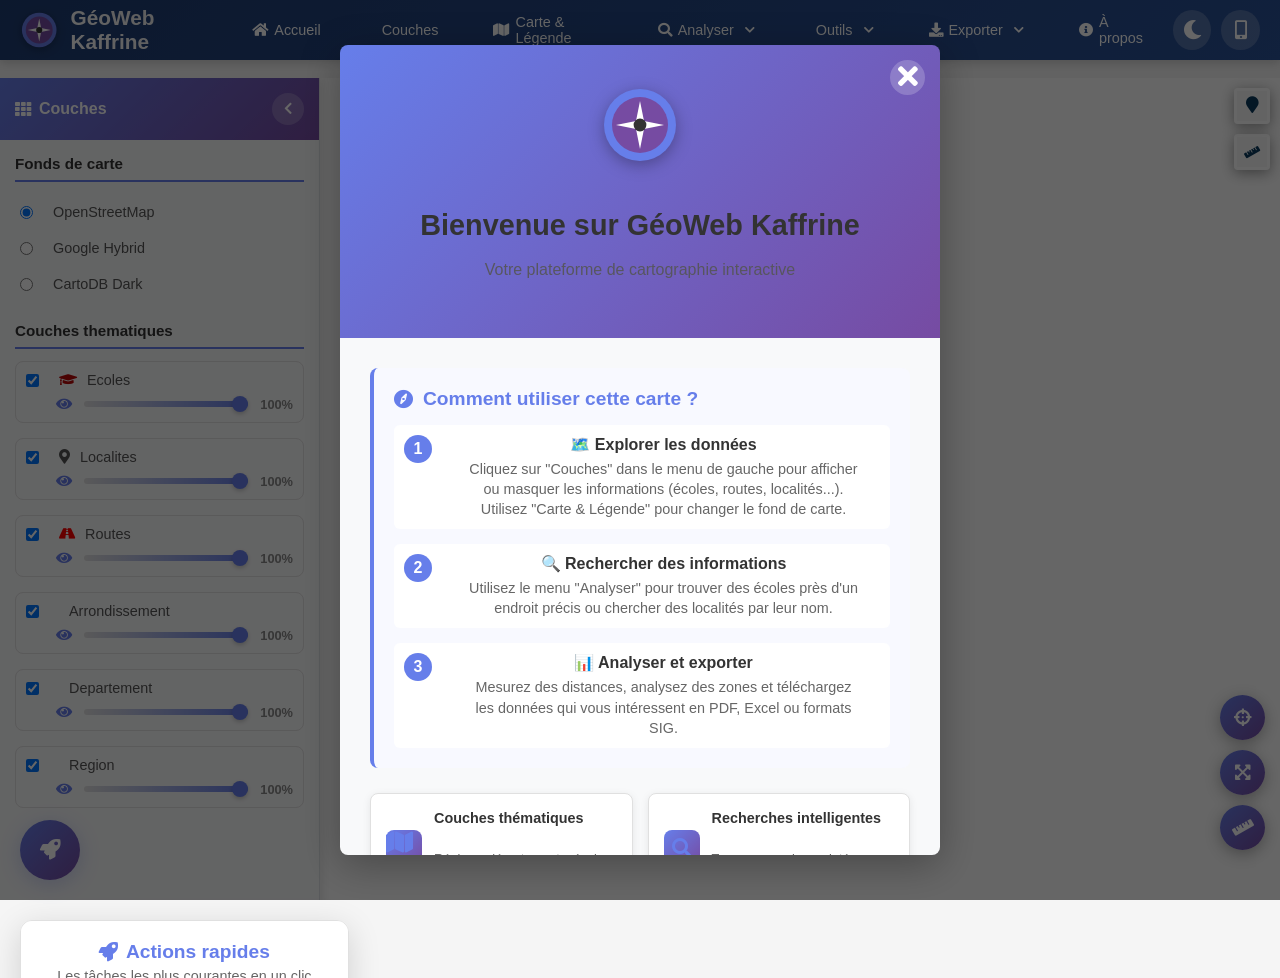
==== index.html @ e84ef628 "u" ====
<!doctype html>
<html lang="fr">
    <head>
        <meta charset="utf-8">
        <meta http-equiv="X-UA-Compatible" content="IE=edge">
        <meta name="viewport" content="initial-scale=1,user-scalable=no,maximum-scale=1,width=device-width">
        <meta name="mobile-web-app-capable" content="yes">
        <meta name="apple-mobile-web-app-capable" content="yes">
        <meta name="theme-color" content="#667eea">
        <meta name="apple-mobile-web-app-status-bar-style" content="black-translucent">
        <link rel="manifest" href="manifest.json">
        <link rel="apple-touch-icon" href="icons/icon-192x192.png">
        <title>GéoWeb Kaffrine</title>
        
        <!-- Styles externes -->
        <link rel="stylesheet" href="css/leaflet.css">
        <link rel="stylesheet" href="css/L.Control.Layers.Tree.css">
        <link rel="stylesheet" href="css/L.Control.Locate.min.css">
        <link rel="stylesheet" href="css/fontawesome-all.min.css">
        <link rel="stylesheet" href="css/MarkerCluster.css">
        <link rel="stylesheet" href="css/MarkerCluster.Default.css">
        <link rel="stylesheet" href="css/leaflet-search.css">
        <link rel="stylesheet" href="css/leaflet-measure.css">
        <link rel="stylesheet" href="css/qgis2web.css">
        <link rel="stylesheet" href="css/app-modern.css">
        <link rel="stylesheet" href="css/ui-enhanced.css">
        <link rel="stylesheet" href="css/dark-theme.css">
        <link rel="stylesheet" href="css/mobile-responsive.css">
        <link rel="stylesheet" href="css/fullscreen-responsive.css">
    </head>
    <body>
        <!-- Skip to content pour accessibilité -->
        <a href="#main-content" class="skip-link">Aller au contenu principal</a>
        
        <!-- Barre de navigation sémantique -->
        <header role="banner">
        <nav class="navbar" role="navigation" aria-label="Navigation principale">
            <div class="navbar-brand" onclick="location.reload()" style="cursor: pointer;" title="Cliquez pour recharger la page" role="button" tabindex="0" aria-label="Recharger GéoWeb Kaffrine">
                <div class="logo-container">
                    <svg class="app-logo" viewBox="0 0 100 100" xmlns="http://www.w3.org/2000/svg" aria-hidden="true">
                        <circle cx="50" cy="50" r="45" fill="#667eea"/>
                        <circle cx="50" cy="50" r="35" fill="#764ba2"/>
                        <path d="M50 20 L55 45 L80 50 L55 55 L50 80 L45 55 L20 50 L45 45 Z" fill="white"/>
                        <circle cx="50" cy="50" r="8" fill="#333"/>
                    </svg>
                </div>
                <h1 class="brand-text">GéoWeb Kaffrine</h1>
            </div>
            <ul class="navbar-menu" role="menubar" aria-label="Menu principal">
                <li><a href="#" onclick="showHome()" role="menuitem" aria-label="Accueil"><i class="fas fa-home" aria-hidden="true"></i> <span>Accueil</span></a></li>
                <li><a href="#" onclick="toggleLeftPanel()" role="menuitem" aria-label="Panneau des couches"><i class="fas fa-layer-group" aria-hidden="true"></i> <span>Couches</span></a></li>
                <li><a href="#" onclick="toggleRightPanel()" role="menuitem" aria-label="Fonds de carte et légende"><i class="fas fa-map" aria-hidden="true"></i> <span>Carte & Légende</span></a></li>
                <li class="dropdown">
                    <a href="#" class="dropdown-toggle"><i class="fas fa-search"></i> Analyser <i class="fas fa-chevron-down"></i></a>
                    <ul class="dropdown-menu">
                        <li><a href="#" onclick="showSpatialQuery()"><i class="fas fa-draw-polygon"></i> Analyser autour d'un point</a></li>
                        <li><a href="#" onclick="showAttributeQuery()"><i class="fas fa-filter"></i> Rechercher des informations</a></li>
                    </ul>
                </li>
                <li class="dropdown">
                    <a href="#" class="dropdown-toggle"><i class="fas fa-tools"></i> Outils <i class="fas fa-chevron-down"></i></a>
                    <ul class="dropdown-menu">
                        <li><a href="#" onclick="toggleMeasure()"><i class="fas fa-ruler"></i> Mesurer</a></li>
                        <li><a href="#" onclick="locateUser()"><i class="fas fa-crosshairs"></i> Ma position</a></li>
                    </ul>
                </li>
                <li class="dropdown">
                    <a href="#" class="dropdown-toggle"><i class="fas fa-download"></i> Exporter <i class="fas fa-chevron-down"></i></a>
                    <ul class="dropdown-menu">
                        <li><a href="#" onclick="downloadData('geojson')"><i class="fas fa-file-code"></i> GeoJSON</a></li>
                        <li><a href="#" onclick="downloadData('shapefile')"><i class="fas fa-file-archive"></i> Shapefile</a></li>
                        <li><a href="#" onclick="downloadData('kml')"><i class="fas fa-file-alt"></i> KML</a></li>
                    </ul>
                </li>
                <li><a href="#" onclick="showAbout()" role="menuitem" aria-label="À propos"><i class="fas fa-info-circle" aria-hidden="true"></i> <span>À propos</span></a></li>
            </ul>
            <div class="navbar-toggle" onclick="toggleMobileMenu()">
                <i class="fas fa-bars"></i>
            </div>
            <div class="theme-toggle" onclick="toggleTheme()" title="Changer de thème">
                <i class="fas fa-moon" id="themeIcon"></i>
            </div>
            <div class="install-toggle" onclick="showInstallModal()" title="Installer l'application">
                <i class="fas fa-mobile-alt"></i>
            </div>
        </nav>

        <!-- Modal de Bienvenue -->
        <div id="welcomeModal" class="modal welcome-modal">
            <div class="modal-content welcome-content">
                <div class="welcome-header">
                    <svg class="welcome-logo" viewBox="0 0 100 100" xmlns="http://www.w3.org/2000/svg">
                        <circle cx="50" cy="50" r="45" fill="#667eea"/>
                        <circle cx="50" cy="50" r="35" fill="#764ba2"/>
                        <path d="M50 20 L55 45 L80 50 L55 55 L50 80 L45 55 L20 50 L45 45 Z" fill="white"/>
                        <circle cx="50" cy="50" r="8" fill="#333"/>
                    </svg>
                    <h2>Bienvenue sur GéoWeb Kaffrine</h2>
                    <p class="welcome-subtitle">Votre plateforme de cartographie interactive</p>
                </div>
                <div class="welcome-body">
                    <div class="welcome-guide">
                        <h3><i class="fas fa-compass"></i> Comment utiliser cette carte ?</h3>
                        <div class="guide-steps">
                            <div class="guide-step">
                                <div class="step-number">1</div>
                                <div class="step-content">
                                    <strong>🗺️ Explorer les données</strong>
                                    <p>Cliquez sur "Couches" dans le menu de gauche pour afficher ou masquer les informations (écoles, routes, localités...). Utilisez "Carte & Légende" pour changer le fond de carte.</p>
                                </div>
                            </div>
                            <div class="guide-step">
                                <div class="step-number">2</div>
                                <div class="step-content">
                                    <strong>🔍 Rechercher des informations</strong>
                                    <p>Utilisez le menu "Analyser" pour trouver des écoles près d'un endroit précis ou chercher des localités par leur nom.</p>
                                </div>
                            </div>
                            <div class="guide-step">
                                <div class="step-number">3</div>
                                <div class="step-content">
                                    <strong>📊 Analyser et exporter</strong>
                                    <p>Mesurez des distances, analysez des zones et téléchargez les données qui vous intéressent en PDF, Excel ou formats SIG.</p>
                                </div>
                            </div>
                        </div>
                    </div>
                    
                    <div class="welcome-features">
                        <div class="feature-item">
                            <i class="fas fa-map" style="color: #667eea; font-size: 1.5rem; display: block !important; visibility: visible !important;"></i>
                            <span><strong>Couches thématiques</strong><br><small>Régions, départements, écoles, routes...</small></span>
                        </div>
                        <div class="feature-item">
                            <i class="fas fa-search"></i>
                            <span><strong>Recherches intelligentes</strong><br><small>Trouvez ce qui vous intéresse rapidement</small></span>
                        </div>
                        <div class="feature-item">
                            <i class="fas fa-download"></i>
                            <span><strong>Export facile</strong><br><small>PDF, GeoJSON, KML, Shapefile</small></span>
                        </div>
                        <div class="feature-item">
                            <i class="fas fa-ruler-combined"></i>
                            <span><strong>Outils de mesure</strong><br><small>Calculez distances et surfaces</small></span>
                        </div>
                    </div>
                </div>
                <div class="welcome-footer">
                    <button class="btn btn-primary" onclick="closeWelcomeModal()">
                        <i class="fas fa-map-marked-alt"></i> Explorer la carte
                    </button>
                    <label class="dont-show-again">
                        <input type="checkbox" id="dontShowWelcome"> Ne plus afficher
                    </label>
                </div>
                <button class="modal-close" onclick="closeWelcomeModal()">
                    <i class="fas fa-times"></i>
                </button>
            </div>
        </div>

        <!-- Container principal -->
        <div class="app-container">
            <!-- Panneau de gauche - Controle des couches -->
            <div class="sidebar-left collapsed" id="sidebarLeft">
                <div class="panel-header">
                    <h3><i class="fas fa-th"></i> Couches</h3>
                    <div style="display: flex; gap: 10px;">
                        <button class="panel-toggle" onclick="toggleLeftPanel()">
                            <i class="fas fa-chevron-right"></i>
                        </button>
                        <button class="panel-close-mobile" onclick="closeLeftPanel()" style="display: none; background: rgba(255,255,255,0.2); border: none; color: white; width: 30px; height: 30px; border-radius: 4px; cursor: pointer; font-size: 1.2rem;">
                            <i class="fas fa-times"></i>
                        </button>
                    </div>
                </div>
                <div class="panel-content" id="layerControlContainer">
                    <!-- Le controle des couches sera injecte ici -->
                </div>
            </div>

            <!-- Zone de la carte -->
            <div class="map-container">
                <div id="map" style="width: 100%; height: 100%;"></div>
                
                <!-- Barre de statut en bas -->
                <div class="status-bar">
                    <div class="status-left">
                        <span id="coordinates"><i class="fas fa-map-marker-alt"></i> Coordonnees: --</span>
                    </div>
                    <div class="status-center">
                        <span id="scale"><i class="fas fa-ruler"></i> Echelle: --</span>
                    </div>
                    <div class="status-right">
                        <span id="zoom-level"><i class="fas fa-search"></i> Zoom: --</span>
                    </div>
                </div>
            </div>

            <!-- Panneau de droite - Legende et fonds de carte -->
            <div class="sidebar-right collapsed" id="sidebarRight">
                <div class="panel-header">
                    <div style="display: flex; gap: 10px;">
                        <button class="panel-close-mobile" onclick="closeRightPanel()" style="display: none; background: rgba(255,255,255,0.2); border: none; color: white; width: 30px; height: 30px; border-radius: 4px; cursor: pointer; font-size: 1.2rem;">
                            <i class="fas fa-times"></i>
                        </button>
                        <button class="panel-toggle" onclick="toggleRightPanel()">
                            <i class="fas fa-chevron-right"></i>
                        </button>
                    </div>
                    <h3>Fonds de carte & Legende</h3>
                </div>
                <div class="panel-content">
                    <div class="basemaps-section">
                        <h4><i class="fas fa-globe"></i> Fonds de carte</h4>
                        <div id="basemapControl">
                            <div class="basemap-option active" onclick="changeBasemap('OSMStandard')">
                                <img src="data:image/svg+xml,%3Csvg xmlns='http://www.w3.org/2000/svg' viewBox='0 0 100 100'%3E%3Crect fill='%23333' width='100' height='100'/%3E%3Ctext x='50' y='50' text-anchor='middle' fill='white' font-size='12'%3EOSM%3C/text%3E%3C/svg%3E" alt="OSM">
                                <span>OpenStreetMap</span>
                            </div>
                            <div class="basemap-option" onclick="changeBasemap('GoogleHybrid')">
                                <img src="data:image/svg+xml,%3Csvg xmlns='http://www.w3.org/2000/svg' viewBox='0 0 100 100'%3E%3Crect fill='%23228b22' width='100' height='100'/%3E%3Ctext x='50' y='50' text-anchor='middle' fill='white' font-size='12'%3EGoogle%3C/text%3E%3C/svg%3E" alt="Google">
                                <span>Google Hybrid</span>
                            </div>
                            <div class="basemap-option" onclick="changeBasemap('CartoDbDarkMatter')">
                                <img src="data:image/svg+xml,%3Csvg xmlns='http://www.w3.org/2000/svg' viewBox='0 0 100 100'%3E%3Crect fill='%23222' width='100' height='100'/%3E%3Ctext x='50' y='50' text-anchor='middle' fill='white' font-size='12'%3EDark%3C/text%3E%3C/svg%3E" alt="Dark">
                                <span>CartoDB Dark</span>
                            </div>
                        </div>
                    </div>
                    
                    <div class="legend-section">
                        <h4><i class="fas fa-palette"></i> Legende</h4>
                        <div id="legendControl">
                            <!-- Région -->
                            <div class="legend-item">
                                <div class="legend-symbol" style="background: transparent; border: 3px solid rgba(35,35,35,1.0);"></div>
                                <span>Région Kaffrine</span>
                            </div>
                            
                            <!-- Départements -->
                            <div class="legend-subtitle">
                                <strong><i class="fas fa-layer-group"></i> Départements</strong>
                            </div>
                            <div class="legend-item">
                                <div class="legend-symbol" style="background: rgba(126,222,43,1.0); border: 2px solid rgba(35,35,35,1.0);"></div>
                                <span>BIRKELANE</span>
                            </div>
                            <div class="legend-item">
                                <div class="legend-symbol" style="background: rgba(214,97,39,1.0); border: 2px solid rgba(35,35,35,1.0);"></div>
                                <span>KAFFRINE</span>
                            </div>
                            <div class="legend-item">
                                <div class="legend-symbol" style="background: rgba(211,108,199,1.0); border: 2px solid rgba(35,35,35,1.0);"></div>
                                <span>KOUNGHEUL</span>
                            </div>
                            <div class="legend-item">
                                <div class="legend-symbol" style="background: rgba(101,202,175,1.0); border: 2px solid rgba(35,35,35,1.0);"></div>
                                <span>MALEM HODDAR</span>
                            </div>
                            
                            <!-- Arrondissements -->
                            <div class="legend-subtitle">
                                <strong><i class="fas fa-layer-group"></i> Arrondissements</strong>
                            </div>
                            <div class="legend-item">
                                <div class="legend-symbol" style="background: rgba(212,225,126,1.0); border: 2px solid rgba(35,35,35,1.0);"></div>
                                <span>DAROU MINAME II</span>
                            </div>
                            <div class="legend-item">
                                <div class="legend-symbol" style="background: rgba(168,29,214,1.0); border: 2px solid rgba(35,35,35,1.0);"></div>
                                <span>GNIBY</span>
                            </div>
                            <div class="legend-item">
                                <div class="legend-symbol" style="background: rgba(132,116,220,1.0); border: 2px solid rgba(35,35,35,1.0);"></div>
                                <span>IDA MOURIDE</span>
                            </div>
                            <div class="legend-item">
                                <div class="legend-symbol" style="background: rgba(200,69,76,1.0); border: 2px solid rgba(35,35,35,1.0);"></div>
                                <span>KATAKEL</span>
                            </div>
                            <div class="legend-item">
                                <div class="legend-symbol" style="background: rgba(202,130,41,1.0); border: 2px solid rgba(35,35,35,1.0);"></div>
                                <span>KEUR MBOUCKI</span>
                            </div>
                            <div class="legend-item">
                                <div class="legend-symbol" style="background: rgba(61,142,235,1.0); border: 2px solid rgba(35,35,35,1.0);"></div>
                                <span>LOUR ESCALE</span>
                            </div>
                            <div class="legend-item">
                                <div class="legend-symbol" style="background: rgba(234,59,173,1.0); border: 2px solid rgba(35,35,35,1.0);"></div>
                                <span>MABO</span>
                            </div>
                            <div class="legend-item">
                                <div class="legend-symbol" style="background: rgba(68,214,204,1.0); border: 2px solid rgba(35,35,35,1.0);"></div>
                                <span>MISSIRAH WADENE</span>
                            </div>
                            <div class="legend-item">
                                <div class="legend-symbol" style="background: rgba(87,201,45,1.0); border: 2px solid rgba(35,35,35,1.0);"></div>
                                <span><strong></strong>SAGNA</strong><br><small>Arrondissement administratif</small></span>
                            </div>
                            
                            <!-- Infrastructure -->
                            <div class="legend-subtitle">
                                <strong><i class="fas fa-road"></i> Infrastructure</strong>
                            </div>
                            <div class="legend-item">
                                <div class="legend-line" style="background: rgba(255,0,0,1.0); height: 3px;"></div>
                                <span><strong>Routes</strong><br><small>Réseau routier principal</small></span>
                            </div>
                            <div class="legend-item">
                                <div class="legend-point" style="background: rgba(83,83,83,1.0); border: 2px solid rgba(247,247,247,1.0); width: 8px; height: 8px; border-radius: 50%;"></div>
                                <span><strong>Localités</strong><br><small>Villages et villes</small></span>
                            </div>
                            <div class="legend-item">
                                <div class="legend-point" style="background: rgba(184,8,8,1.0); width: 10px; height: 10px; border-radius: 50%;"></div>
                                <span><strong>Écoles</strong><br><small>Établissements scolaires</small></span>
                            </div>
                        </div>
                    </div>
                    
                    <div class="metadata-section">
                        <h4><i class="fas fa-info-circle"></i> Métadonnées</h4>
                        <div id="metadataContent">
                            <div class="metadata-item">
                                <strong><i class="fas fa-database"></i> Source:</strong>
                                <span>ANSD Sénégal - RGPH 2023</span>
                            </div>
                            <div class="metadata-item">
                                <strong><i class="fas fa-calendar"></i> Date de production:</strong>
                                <span>15 juin 2024</span>
                            </div>
                            <div class="metadata-item">
                                <strong><i class="fas fa-globe"></i> Système de coordonnées:</strong>
                                <span>WGS84 (EPSG:4326)</span>
                            </div>
                            <div class="metadata-item">
                                <strong><i class="fas fa-crosshairs"></i> Précision:</strong>
                                <span>±10 mètres (GPS)</span>
                            </div>
                            <div class="metadata-item">
                                <strong><i class="fas fa-exclamation-triangle"></i> Limites d'utilisation:</strong>
                                <span>Usage administratif et académique uniquement</span>
                            </div>
                        </div>
                    </div>
                </div>
            </div>
        </div>

        <!-- Actions rapides - Organisation par logique utilisateur -->
        <button class="quick-actions-toggle" onclick="toggleQuickActions()" title="Actions rapides">
            <i class="fas fa-rocket"></i>
        </button>
        
        <div class="quick-actions" id="quickActions">
            <div class="quick-actions-header">
                <h3><i class="fas fa-rocket"></i> Actions rapides</h3>
                <p>Les tâches les plus courantes en un clic</p>
            </div>
            <div class="quick-actions-grid">
                <div class="action-category">
                    <h4><i class="fas fa-search"></i> Rechercher</h4>
                    <div class="action-buttons">
                        <button onclick="trouverEcolesProches()" class="action-btn primary" title="Cliquez sur la carte pour chercher les écoles à proximité">
                            <i class="fas fa-graduation-cap"></i>
                            <span>Écoles proches</span>
                            <small>Cliquez sur la carte</small>
                        </button>
                        <button onclick="chercherLocaliteParNom()" class="action-btn" title="Tapez le début du nom pour voir les suggestions">
                            <i class="fas fa-map-marker-alt"></i>
                            <span>Localité par nom</span>
                            <small>Recherche auto</small>
                        </button>
                        <button onclick="analyserRegion()" class="action-btn" title="Analysez une zone géographique spécifique">
                            <i class="fas fa-map"></i>
                            <span>Analyser une région</span>
                            <small>Zone spécifique</small>
                        </button>
                    </div>
                </div>
                
                <div class="action-category">
                    <h4><i class="fas fa-eye"></i> Explorer</h4>
                    <div class="action-buttons">
                        <button onclick="afficherCouches()" class="action-btn" title="Affiche ou masque les différentes couches de données">
                            <i class="fas fa-layer-group"></i>
                            <span>Gérer les couches</span>
                            <small>Afficher/masquer</small>
                        </button>
                        <button onclick="changerFondDeCarte()" class="action-btn" title="Changez le fond de carte (satellite, plan, etc.)">
                            <i class="fas fa-globe"></i>
                            <span>Changer le fond</span>
                            <small>Plusieurs styles</small>
                        </button>
                        <button onclick="voirVueComplete()" class="action-btn" title="Affiche toute la région de Kaffrine">
                            <i class="fas fa-expand"></i>
                            <span>Vue complète</span>
                            <small>Toute la région</small>
                        </button>
                    </div>
                </div>
                
                <div class="action-category">
                    <h4><i class="fas fa-tools"></i> Outils</h4>
                    <div class="action-buttons">
                        <button onclick="mesurerDistance()" class="action-btn" title="Mesurez les distances et surfaces sur la carte">
                            <i class="fas fa-ruler"></i>
                            <span>Mesurer</span>
                            <small>Distances/surfaces</small>
                        </button>
                        <button onclick="localiserMaPosition()" class="action-btn" title="Trouve votre position actuelle sur la carte">
                            <i class="fas fa-crosshairs"></i>
                            <span>Ma position</span>
                            <small>GPS localisation</small>
                        </button>
                        <button onclick="exporterDonnees()" class="action-btn" title="Téléchargez les données en différents formats">
                            <i class="fas fa-download"></i>
                            <span>Exporter</span>
                            <small>PDF, Excel, etc.</small>
                        </button>
                    </div>
                </div>
                
                <!-- Historique des recherches -->
                <div id="historiqueRecherches"></div>
            </div>
        </div>

        <!-- Boutons flottants -->
        <div class="floating-controls">
            <button class="float-btn" onclick="locateUser()" title="Localiser ma position">
                <i class="fas fa-crosshairs"></i>
            </button>
            <button class="float-btn" onclick="resetZoom()" title="Vue complete">
                <i class="fas fa-expand-arrows-alt"></i>
            </button>
            <button class="float-btn" onclick="toggleMeasure()" title="Outil de mesure">
                <i class="fas fa-ruler"></i>
            </button>
        </div>

        <!-- Boutons pour panneaux mobile -->
        <div class="mobile-panel-buttons">
            <button class="mobile-panel-btn" onclick="toggleLeftPanel()" title="Couches">
                <i class="fas fa-th"></i>
            </button>
            <button class="mobile-panel-btn" onclick="toggleRightPanel()" title="Légende">
                <i class="fas fa-palette"></i>
            </button>
            <button class="mobile-panel-btn" onclick="showInstallModal()" title="Installer">
                <i class="fas fa-download"></i>
            </button>
        </div>

        <!-- Modals -->
        <div id="aboutModal" class="modal">
            <div class="modal-content">
                <span class="modal-close" onclick="closeModal('aboutModal')">&times;</span>
                <h2><i class="fas fa-info-circle"></i> A propos</h2>
                <p>Cette application Web GIS presente les donnees geographiques de la region de Kaffrine au Senegal.</p>
                <p><strong>Donnees disponibles:</strong></p>
                <ul>
                    <li>Limites administratives (Regions, Departements, Arrondissements)</li>
                    <li>Reseau routier</li>
                    <li>Localites</li>
                    <li>Ecoles</li>
                </ul>
                <p><strong>Technologies:</strong> Leaflet.js, QGIS2WEB, OpenStreetMap</p>
                <p><strong>Développeur:</strong></p>
                <p>
                    <strong>Mouhsine Abdallah Babacar DIAO</strong><br>
                    📱: 778379457<br>
                    📧: mouhsineabdallahbabacar@gmail.com<br>
                    📧: diao.mouhsine@uam.edu.sn
                </p>
                <div style="margin-top: 20px; text-align: center;">
                    <button onclick="toggleLeftPanel()" class="btn-primary" style="padding: 12px 24px; display: flex; align-items: center; gap: 8px;">
                        <i class="fas fa-layers" style="font-size: 1.1rem; display: inline-block;"></i> 
                        <span>Visualisez les couches thématiques</span>
                    </button>
                </div>
            </div>
        </div>

        <!-- Modal d'installation PWA -->
        <div id="installModal" class="modal">
            <div class="modal-content" style="max-width: 500px; text-align: center;">
                <span class="modal-close" onclick="closeModal('installModal')">&times;</span>
                <div style="padding: 30px;">
                    <div style="font-size: 4rem; margin-bottom: 20px;">📱</div>
                    <h2 style="margin-bottom: 20px; color: #333;">Installer GéoWeb Kaffrine</h2>
                    <p style="margin-bottom: 25px; color: #666; line-height: 1.6;">
                        Installez cette application sur votre téléphone pour un accès rapide et hors ligne.
                    </p>
                    <div style="background: #f8f9fa; border-radius: 12px; padding: 20px; margin-bottom: 25px; text-align: left;">
                        <h3 style="font-size: 1rem; margin-bottom: 15px; color: #333;">
                            <i class="fas fa-info-circle" style="color: #667eea;"></i> Comment installer :
                        </h3>
                        <div id="installInstructions">
                            <p><strong>Android (Chrome) :</strong></p>
                            <ol style="margin-left: 20px; line-height: 1.8;">
                                <li>Cliquez sur ⋮ en haut à droite</li>
                                <li>Sélectionnez "Ajouter à l'écran d'accueil"</li>
                            </ol>
                            <p style="margin-top: 10px;"><strong>iOS (Safari) :</strong></p>
                            <ol style="margin-left: 20px; line-height: 1.8;">
                                <li>Cliquez sur ⎘ en bas</li>
                                <li>Sélectionnez "Sur l'écran d'accueil"</li>
                            </ol>
                        </div>
                    </div>
                    <button onclick="closeModal('installModal')" class="btn-primary" style="width: 100%;">
                        <i class="fas fa-check"></i> J'ai compris
                    </button>
                </div>
            </div>
        </div>

        <!-- Modal Requête Spatiale AMÉLIORÉ -->
        <div id="spatialQueryModal" class="modal">
            <div class="modal-content" style="max-width: 500px;">
                <span class="modal-close" onclick="closeModal('spatialQueryModal')">&times;</span>
                <h2><i class="fas fa-draw-polygon"></i> Requête Spatiale</h2>
                <div style="padding: 20px;">
                    
                    <!-- Étape 1: Choisir la couche cible -->
                    <div id="spatialStep1" style="margin-bottom: 20px;">
                        <label style="display: block; font-weight: 600; margin-bottom: 8px; color: #667eea;">1. Que cherchez-vous ?</label>
                        <select id="spatialTargetLayer" style="width: 100%; padding: 12px; border: 2px solid #e0e0e0; border-radius: 8px; font-size: 1rem;">
                            <option value="">-- Sélectionner --</option>
                            <option value="Ecoles">Écoles</option>
                            <option value="Localites">Localités</option>
                            <option value="Routes">Routes</option>
                            <option value="Arrondissement">Arrondissements</option>
                        </select>
                    </div>
                    
                    <!-- Étape 2: Type de requête -->
                    <div id="spatialStep2" style="margin-bottom: 20px;">
                        <label style="display: block; font-weight: 600; margin-bottom: 8px; color: #667eea;">2. Type de requête:</label>
                        <div style="display: flex; flex-direction: column; gap: 8px;">
                            <button onclick="setSpatialQueryType('buffer')" class="btn-spatial-type" id="btnTypeBuffer" style="padding: 12px; border: 2px solid #667eea; background: #667eea; color: white; border-radius: 8px; cursor: pointer; text-align: left;">
                                <i class="fas fa-circle-notch"></i> <b>Buffer (zone tampon)</b><br>
                                <small style="opacity: 0.9;">Trouver tout dans un rayon de X mètres</small>
                            </button>
                            <button onclick="setSpatialQueryType('nearest')" class="btn-spatial-type" id="btnTypeNearest" style="padding: 12px; border: 2px solid #e0e0e0; background: white; color: #333; border-radius: 8px; cursor: pointer; text-align: left;">
                                <i class="fas fa-bullseye"></i> <b>Les plus proches</b><br>
                                <small>Trouver les X éléments les plus proches</small>
                            </button>
                            <button onclick="setSpatialQueryType('click')" class="btn-spatial-type" id="btnTypeClick" style="padding: 12px; border: 2px solid #e0e0e0; background: white; color: #333; border-radius: 8px; cursor: pointer; text-align: left;">
                                <i class="fas fa-hand-pointer"></i> <b>Cliquer sur la carte</b><br>
                                <small>Cliquez pour voir ce qui est proche</small>
                            </button>
                        </div>
                    </div>
                    
                    <!-- Étape 3: Paramètres du buffer -->
                    <div id="spatialBufferParams" style="margin-bottom: 20px; display: none;">
                        <label style="display: block; font-weight: 600; margin-bottom: 8px; color: #667eea;">3. Distance du buffer:</label>
                        <div style="display: grid; grid-template-columns: repeat(3, 1fr); gap: 8px; margin-bottom: 15px;">
                            <button onclick="setBufferDistance(5)" class="btn-buffer" data-dist="5" style="padding: 10px; border: 2px solid #e0e0e0; background: white; border-radius: 6px; cursor: pointer; font-weight: 600;">5m</button>
                            <button onclick="setBufferDistance(10)" class="btn-buffer" data-dist="10" style="padding: 10px; border: 2px solid #e0e0e0; background: white; border-radius: 6px; cursor: pointer; font-weight: 600;">10m</button>
                            <button onclick="setBufferDistance(50)" class="btn-buffer" data-dist="50" style="padding: 10px; border: 2px solid #e0e0e0; background: white; border-radius: 6px; cursor: pointer; font-weight: 600;">50m</button>
                            <button onclick="setBufferDistance(100)" class="btn-buffer" data-dist="100" style="padding: 10px; border: 2px solid #e0e0e0; background: white; border-radius: 6px; cursor: pointer; font-weight: 600;">100m</button>
                            <button onclick="setBufferDistance(500)" class="btn-buffer" data-dist="500" style="padding: 10px; border: 2px solid #e0e0e0; background: white; border-radius: 6px; cursor: pointer; font-weight: 600;">500m</button>
                            <button onclick="setBufferDistance(1000)" class="btn-buffer" data-dist="1000" style="padding: 10px; border: 2px solid #667eea; background: #667eea; color: white; border-radius: 6px; cursor: pointer; font-weight: 600;">1km</button>
                            <button onclick="setBufferDistance(2000)" class="btn-buffer" data-dist="2000" style="padding: 10px; border: 2px solid #e0e0e0; background: white; border-radius: 6px; cursor: pointer; font-weight: 600;">2km</button>
                            <button onclick="setBufferDistance(5000)" class="btn-buffer" data-dist="5000" style="padding: 10px; border: 2px solid #e0e0e0; background: white; border-radius: 6px; cursor: pointer; font-weight: 600;">5km</button>
                        </div>
                        <input type="hidden" id="bufferDistanceValue" value="1000">
                    </div>
                    
                    <!-- Étape 3 bis: Paramètres nearest -->
                    <div id="spatialNearestParams" style="margin-bottom: 20px; display: none;">
                        <label style="display: block; font-weight: 600; margin-bottom: 8px; color: #667eea;">3. Nombre d'éléments:</label>
                        <div style="display: flex; gap: 10px; align-items: center;">
                            <input type="range" id="nearestCount" min="1" max="20" value="5" style="flex: 1;" oninput="document.getElementById('nearestCountDisplay').textContent = this.value">
                            <span id="nearestCountDisplay" style="font-weight: 600; min-width: 30px; text-align: center;">5</span>
                        </div>
                    </div>
                    
                    <!-- Bouton exécuter -->
                    <div id="spatialExecute" style="margin-bottom: 20px;">
                        <button onclick="executeAdvancedSpatialQuery()" class="btn-primary" style="width: 100%; padding: 15px; font-size: 1.1rem;">
                            <i class="fas fa-play"></i> LANCER LA RECHERCHE
                        </button>
                    </div>
                    
                    <!-- Instructions pour clic -->
                    <div id="spatialClickInstructions" style="display: none; padding: 15px; background: #f0f4ff; border-radius: 8px; margin-bottom: 15px;">
                        <p style="margin: 0; color: #667eea;"><i class="fas fa-info-circle"></i> Cliquez sur la carte pour définir le point de recherche</p>
                    </div>
                    
                    <!-- Résultats -->
                    <div id="spatialAdvancedResults" style="display: none;">
                        <h5 style="color: #667eea; margin-bottom: 10px;"><i class="fas fa-search"></i> Résultats de l'analyse</h5>
                        <div id="spatialAdvancedResultsContent" style="max-height: 300px; overflow-y: auto; margin-bottom: 10px;"></div>
                        <button onclick="clearAdvancedSpatialQuery()" class="btn-secondary" style="width: 100%; padding: 10px;">
                            <i class="fas fa-trash"></i> Nouvelle recherche
                        </button>
                    </div>
                </div>
            </div>
        </div>

        <!-- Modal Requête Attributaire AMÉLIORÉ -->
        <div id="attributeQueryModal" class="modal">
            <div class="modal-content">
                <span class="modal-close" onclick="closeModal('attributeQueryModal')">&times;</span>
                <h2><i class="fas fa-database"></i> Requête Attributaire</h2>
                <div style="padding: 20px;">
                    <!-- Étape 1: Choisir la couche -->
                    <div id="attrStep1" style="margin-bottom: 20px;">
                        <label style="display: block; font-weight: 600; margin-bottom: 8px; color: #667eea;">1. Choisir la couche:</label>
                        <select id="attrLayerSelect" style="width: 100%; padding: 12px; border: 2px solid #e0e0e0; border-radius: 8px; font-size: 1rem;" onchange="updateAttrFields()">
                            <option value="">-- Sélectionner une couche --</option>
                            <option value="Ecoles">Écoles</option>
                            <option value="Localites">Localités</option>
                            <option value="Departement">Départements</option>
                            <option value="Arrondissement">Arrondissements</option>
                            <option value="Region">Régions</option>
                            <option value="Routes">Routes</option>
                        </select>
                    </div>
                    
                    <!-- Étape 2: Choisir le champ -->
                    <div id="attrStep2" style="margin-bottom: 20px;">
                        <label style="display: block; font-weight: 600; margin-bottom: 8px; color: #667eea;">2. Choisir le champ:</label>
                        <select id="attrFieldSelect" style="width: 100%; padding: 12px; border: 2px solid #e0e0e0; border-radius: 8px; font-size: 1rem;">
                            <option value="">-- Sélectionner un champ --</option>
                            <option value="Nom">Nom</option>
                            <option value="code">Code</option>
                            <option value="dept">Département</option>
                            <option value="arr">Arrondissement</option>
                            <option value="type">Type</option>
                            <option value="*">Tous les champs</option>
                        </select>
                    </div>
                    
                    <!-- Étape 3: Type de recherche -->
                    <div id="attrStep3" style="margin-bottom: 20px;">
                        <label style="display: block; font-weight: 600; margin-bottom: 8px; color: #667eea;">3. Type de recherche:</label>
                        <div style="display: flex; gap: 10px; margin-bottom: 10px;">
                            <button onclick="setAttrOperator('equals')" class="btn-operator" id="btnOpEquals" style="flex: 1; padding: 8px; border: 2px solid #667eea; background: #667eea; color: white; border-radius: 6px; cursor: pointer;">= Égal</button>
                            <button onclick="setAttrOperator('contains')" class="btn-operator" id="btnOpContains" style="flex: 1; padding: 8px; border: 2px solid #e0e0e0; background: white; color: #333; border-radius: 6px; cursor: pointer;">Contient</button>
                            <button onclick="setAttrOperator('starts')" class="btn-operator" id="btnOpStarts" style="flex: 1; padding: 8px; border: 2px solid #e0e0e0; background: white; color: #333; border-radius: 6px; cursor: pointer;">Commence par</button>
                        </div>
                    </div>
                    
                    <!-- Étape 4: Valeur à chercher -->
                    <div id="attrStep4" style="margin-bottom: 20px;">
                        <label style="display: block; font-weight: 600; margin-bottom: 8px; color: #667eea;">4. Valeur à chercher:</label>
                        <input type="text" id="attrSearchValue" placeholder="Tapez la valeur..." style="width: 100%; padding: 12px; border: 2px solid #e0e0e0; border-radius: 8px; font-size: 1rem; margin-bottom: 10px;">
                        <button onclick="executeAdvancedAttrQuery()" class="btn-primary" style="width: 100%; padding: 12px; font-size: 1rem;">
                            <i class="fas fa-search"></i> LANCER LA RECHERCHE
                        </button>
                    </div>
                    
                    <!-- Résultats -->
                    <div id="attrResults" style="display: none; margin-top: 15px;">
                        <h5 style="color: #667eea; margin-bottom: 10px;"><i class="fas fa-list"></i> Informations trouvées</h5>
                        <div id="attrResultsContent" style="max-height: 300px; overflow-y: auto;"></div>
                        <button onclick="clearAttrQuery()" class="btn-secondary" style="width: 100%; margin-top: 10px; padding: 10px;">
                            <i class="fas fa-trash"></i> Nouvelle recherche
                        </button>
                    </div>
                </div>
            </div>
        </div>

        <!-- Scripts -->
        <script src="js/leaflet.js"></script>
        <script src="js/L.Control.Layers.Tree.min.js"></script>
        <script src="js/leaflet-search.js"></script>
        <script src="js/leaflet-measure.js"></script>
        <script src="js/leaflet.markercluster.js"></script>
        <script src="js/leaflet.photon.js"></script>
        <script src="js/L.Control.Locate.min.js"></script>
        <script src="js/Leaflet.VectorGrid.js"></script>
        <script src="js/app-modern.js"></script>

        <!-- Interface utilisateur améliorée -->
        <script src="js/ui-enhanced.js"></script>
        
        <!-- Donnees -->
        <script src="data/Region_3.js"></script>
        <script src="data/Departement_4.js"></script>
        <script src="data/Arrondissement_5.js"></script>
        <script src="data/Routes_6.js"></script>
        <script src="data/Localites_7.js"></script>
        <script src="data/Ecoles_8.js"></script>
        
        <!-- Service Worker Registration (DÉSACTIVÉ) -->
        <!--
        <script>
            if ('serviceWorker' in navigator) {
                window.addEventListener('load', () => {
                    navigator.serviceWorker.register('sw.js?v=4')
                        .then((registration) => {
                            console.log('[PWA] Service Worker registered:', registration.scope);
                        })
                        .catch((error) => {
                            console.error('[PWA] Service Worker registration failed:', error);
                        });
                });
            }
        </script>
        -->
---- css/L.Control.Layers.Tree.css ----
.leaflet-control-layers-toggle.leaflet-layerstree-named-toggle {
    margin: 2px 5px;
    width: auto;
    height: auto;
    background-image: none;
}

.leaflet-control-layers-list{
	font: 13px / 1.7 "Helvetica Neue", Arial, Helvetica, sans-serif;
}

.leaflet-layerstree-node {
}

.leaflet-layerstree-header input{
    margin-left: 0px;
}


.leaflet-layerstree-header {
}

.leaflet-layerstree-header-pointer {
    cursor: pointer;
}

.leaflet-layerstree-header label {
    display: inline-block;
    cursor: pointer;
}

.leaflet-layerstree-header-label {
}

.leaflet-layerstree-header-name {
	padding-left: 2px;
}

.leaflet-layerstree-header-space {
}

.leaflet-layerstree-children {
    padding-left: 20px;
}

.leaflet-layerstree-children-nopad {
    padding-left: 0px;
}

.leaflet-layerstree-closed {
}

.leaflet-layerstree-opened {
}

.leaflet-layerstree-hide {
    display: none;
}

.leaflet-layerstree-nevershow {
    display: none;
}

.leaflet-layerstree-expand-collapse {
    cursor: pointer;
}
---- css/L.Control.Locate.min.css ----
.leaflet-control-locate a{font-size:1.4em;color:#444}.leaflet-control-locate.active a{color:#2074B6}.leaflet-control-locate.active.following a{color:#FC8428}
/*# sourceMappingURL=L.Control.Locate.min.css.map */
---- css/MarkerCluster.css ----
.leaflet-cluster-anim .leaflet-marker-icon, .leaflet-cluster-anim .leaflet-marker-shadow {
	-webkit-transition: -webkit-transform 0.3s ease-out, opacity 0.3s ease-in;
	-moz-transition: -moz-transform 0.3s ease-out, opacity 0.3s ease-in;
	-o-transition: -o-transform 0.3s ease-out, opacity 0.3s ease-in;
	transition: transform 0.3s ease-out, opacity 0.3s ease-in;
}

.leaflet-cluster-spider-leg {
	/* stroke-dashoffset (duration and function) should match with leaflet-marker-icon transform in order to track it exactly */
	-webkit-transition: -webkit-stroke-dashoffset 0.3s ease-out, -webkit-stroke-opacity 0.3s ease-in;
	-moz-transition: -moz-stroke-dashoffset 0.3s ease-out, -moz-stroke-opacity 0.3s ease-in;
	-o-transition: -o-stroke-dashoffset 0.3s ease-out, -o-stroke-opacity 0.3s ease-in;
	transition: stroke-dashoffset 0.3s ease-out, stroke-opacity 0.3s ease-in;
}
---- css/MarkerCluster.Default.css ----
.marker-cluster-small {
	background-color: rgba(181, 226, 140, 0.6);
	}
.marker-cluster-small div {
	background-color: rgba(110, 204, 57, 0.6);
	}

.marker-cluster-medium {
	background-color: rgba(241, 211, 87, 0.6);
	}
.marker-cluster-medium div {
	background-color: rgba(240, 194, 12, 0.6);
	}

.marker-cluster-large {
	background-color: rgba(253, 156, 115, 0.6);
	}
.marker-cluster-large div {
	background-color: rgba(241, 128, 23, 0.6);
	}

	/* IE 6-8 fallback colors */
.leaflet-oldie .marker-cluster-small {
	background-color: rgb(181, 226, 140);
	}
.leaflet-oldie .marker-cluster-small div {
	background-color: rgb(110, 204, 57);
	}

.leaflet-oldie .marker-cluster-medium {
	background-color: rgb(241, 211, 87);
	}
.leaflet-oldie .marker-cluster-medium div {
	background-color: rgb(240, 194, 12);
	}

.leaflet-oldie .marker-cluster-large {
	background-color: rgb(253, 156, 115);
	}
.leaflet-oldie .marker-cluster-large div {
	background-color: rgb(241, 128, 23);
}

.marker-cluster {
	background-clip: padding-box;
	border-radius: 20px;
	}
.marker-cluster div {
	width: 30px;
	height: 30px;
	margin-left: 5px;
	margin-top: 5px;

	text-align: center;
	border-radius: 15px;
	font: 12px "Helvetica Neue", Arial, Helvetica, sans-serif;
	}
.marker-cluster span {
	line-height: 30px;
	}
---- css/qgis2web.css ----
#map {
            background-color: #ffffff
        }
        html, body, #map {
			overflow: hidden;
        }
        .col9{
			height: 100%!important;
		}
		.col3{
			height: 100%;
			overflow: auto;
		}
        .info {
            padding: 6px 8px;
            font: 14px/16px Arial, Helvetica, sans-serif;
            background-color:#f8f8f8 !important;
            color: #0b3b5e !important;
            box-shadow: 0 0 15px rgba(0,0,0,0.2);
            border-radius: 5px;
        }
        .info h2 {
            margin: 0 0 5px;
        }
        .leaflet-container {
            background: #fff;
            padding-right: 10px;
        }
        .leaflet-popup-scrolled {
            border-bottom: unset!important;
            border-top: unset!important;
        }
        .leaflet-popup-content{
            max-height: 70vh;
            max-width: 70vw;
        }
        .leaflet-popup-content.media{
            width: auto!important;
            height: auto!important;
            overflow: auto;
        }
        .leaflet-popup-content th {
            text-align: left;
            vertical-align: top;
            min-width: 75px;
        }
        .leaflet-popup-content td {
            min-width: 75px;
        }
        .leaflet-popup-content td img {
            max-height: 60vh;
            max-width: 60vw;
        }

        .leaflet-tooltip {
            background: none;
            box-shadow: none;
            border: none;
        }
        .leaflet-tooltip-left:before, .leaflet-tooltip-right:before {
            border: 0px;
        }
        }
        .fa, .leaflet-container, a {
            color: #0b3b5e !important;
        }
        .leaflet-control-zoom-in, .leaflet-control-zoom-out,
        .leaflet-control-locate a,
        .leaflet-touch .leaflet-control-geocoder-icon,
        .leaflet-control-search .search-button,
         .leaflet-control-measure {
            background-color: #f8f8f8 !important;
            border-radius: 0px !important;
            color: #0b3b5e !important;
        }
        .abstract {
            font: bold 18px 'Lucida Console', Monaco, monospace;
            text-indent: 1px;
            background-color: #f8f8f8 !important;
            width: 30px !important;
            color: #0b3b5e !important;
            height: 30px !important;
            text-align: center !important;
            line-height: 30px !important;
        }
        .abstractUncollapsed {
            padding: 6px 8px;
            font: 12px/1.5 "Helvetica Neue", Arial, Helvetica, sans-serif;
            background-color:#f8f8f8 !important;
            color: #0b3b5e !important;
            box-shadow: 0 0 15px rgba(0,0,0,0.2);
            border-radius: 5px;
            max-width: 40%;
        }
        .leaflet-control {
            box-shadow: 0 3px 14px rgba(0, 0, 0, 0.4)!important;
            border-radius: 4px;
        }
        .leaflet-touch .leaflet-control-layers,
        .leaflet-touch .leaflet-bar,
        .leaflet-control-search,
        .leaflet-control-measure {
            border: 3px solid rgba(255,255,255,.4) !important;
        }
        .leaflet-control-attribution a {
            color: #0078A8 !important;
        }
        .leaflet-control-scale-line {
            border: 2px solid #f8f8f8 !important;
            border-top: none !important;
            color: black !important;
        }
        .leaflet-control-search .search-button {
            width: 30px !important;
            height: 30px !important;
            font-size: 13px !important;
            text-align: center !important;
            cursor: pointer;
        }
        .search-button.fa.fa-binoculars{
            display: flex;
            justify-content: center;
            align-items: center;
        }
        .leaflet-control-measure .leaflet-control {
            width: 30px !important;
            height: 30px !important;
        }
        .leaflet-container .leaflet-control-search{
            background: none !important;
        }
        .leaflet-control-search .search-input {
            margin: 0px 0px 0px 0px !important;
            height: 30px !important;
        }
        .leaflet-control-measure {
            background: none!important;
            border-radius: 4px !important;
        }
        .leaflet-control-measure .leaflet-control-measure-interaction {
            background-color: #f8f8f8 !important;
        }
        .leaflet-touch .leaflet-control-measure
        .leaflet-control-measure-toggle,
        .leaflet-touch .leaflet-control-measure
        .leaflet-control-measure-toggle:hover {
            width: 30px !important;
            height: 30px !important;
            border-radius: 0px !important;
            background-color: #f8f8f8 !important;
            color: #0b3b5e !important;
            font-size: 13px;
            line-height: 30px;
            text-align: center;
            text-indent: 0%;
        }
        .leaflet-control-layers {
			padding: 2px;
			display: flex;
			flex-direction: column;
			align-items: flex-end;
            background-color: #f8f8f8 !important;
            color: #0b3b5e !important;

		}
        .leaflet-control-layers-expanded {
			padding-left: 6px;
		}	
        .leaflet-control-layers-expanded .leaflet-control-layers-toggle {
            display: block;
            background-image: none;
			text-decoration: none;
            margin-bottom: 3px;
        }
        .leaflet-control-layers-expanded .leaflet-control-layers-toggle::after {
            content: '»';
            font-size: x-large;
            color: #0b3b5e !important;
            display: flex;
            align-items: center;
            justify-content: center;
            width: 100%;
            height: 100%;
            text-align: center;
        }
        .leaflet-overlay-pane {
            z-index: 550;
        }
        .leaflet-popup-pane {
            z-index: 700;
        }
        #gcd-button-control {
            display: flex;
            justify-content: center;
            align-items: center;
        }
        .leaflet-control-layers-expanded .leaflet-control-layers-toggle {
            display: none;
        }
        .css_Region_3 {
            text-shadow: -2px -2px 0 #fafafa,
                -2px -1px 0 #fafafa,
                -2px 0px 0 #fafafa,
                -2px 1px 0 #fafafa,
                -2px 2px 0 #fafafa,
                -1px -2px 0 #fafafa,
                -1px -1px 0 #fafafa,
                -1px 0px 0 #fafafa,
                -1px 1px 0 #fafafa,
                -1px 2px 0 #fafafa,
                0px -2px 0 #fafafa,
                0px -1px 0 #fafafa,
                0px 1px 0 #fafafa,
                0px 2px 0 #fafafa,
                1px -2px 0 #fafafa,
                1px -1px 0 #fafafa,
                1px 0px 0 #fafafa,
                1px 1px 0 #fafafa,
                1px 2px 0 #fafafa,
                2px -2px 0 #fafafa,
                2px -1px 0 #fafafa,
                2px 0px 0 #fafafa,
                2px 1px 0 #fafafa,
                2px 2px 0 #fafafa;
        }
        .css_Departement_4 {
            text-shadow: -2px -2px 0 #fafafa,
                -2px -1px 0 #fafafa,
                -2px 0px 0 #fafafa,
                -2px 1px 0 #fafafa,
                -2px 2px 0 #fafafa,
                -1px -2px 0 #fafafa,
                -1px -1px 0 #fafafa,
                -1px 0px 0 #fafafa,
                -1px 1px 0 #fafafa,
                -1px 2px 0 #fafafa,
                0px -2px 0 #fafafa,
                0px -1px 0 #fafafa,
                0px 1px 0 #fafafa,
                0px 2px 0 #fafafa,
                1px -2px 0 #fafafa,
                1px -1px 0 #fafafa,
                1px 0px 0 #fafafa,
                1px 1px 0 #fafafa,
                1px 2px 0 #fafafa,
                2px -2px 0 #fafafa,
                2px -1px 0 #fafafa,
                2px 0px 0 #fafafa,
                2px 1px 0 #fafafa,
                2px 2px 0 #fafafa;
        }
        .css_Arrondissement_5 {
            text-shadow: -2px -2px 0 #fafafa,
                -2px -1px 0 #fafafa,
                -2px 0px 0 #fafafa,
                -2px 1px 0 #fafafa,
                -2px 2px 0 #fafafa,
                -1px -2px 0 #fafafa,
                -1px -1px 0 #fafafa,
                -1px 0px 0 #fafafa,
                -1px 1px 0 #fafafa,
                -1px 2px 0 #fafafa,
                0px -2px 0 #fafafa,
                0px -1px 0 #fafafa,
                0px 1px 0 #fafafa,
                0px 2px 0 #fafafa,
                1px -2px 0 #fafafa,
                1px -1px 0 #fafafa,
                1px 0px 0 #fafafa,
                1px 1px 0 #fafafa,
                1px 2px 0 #fafafa,
                2px -2px 0 #fafafa,
                2px -1px 0 #fafafa,
                2px 0px 0 #fafafa,
                2px 1px 0 #fafafa,
                2px 2px 0 #fafafa;
        }
---- css/app-modern.css ----
/* ============================================
   GéoWeb Kaffrine - Application Moderne
   Styles principaux
   ============================================ */

/* Reset et base */
* {
    margin: 0;
    padding: 0;
    box-sizing: border-box;
}

html, body {
    font-family: 'Segoe UI', Tahoma, Geneva, Verdana, sans-serif;
    height: 100%;
    overflow: hidden;
    background-color: #f5f5f5;
}

/* ============================================
   BARRE DE NAVIGATION
   ============================================ */
.navbar {
    position: fixed;
    top: 0;
    left: 0;
    right: 0;
    height: 60px;
    background: linear-gradient(135deg, #1e3c72 0%, #2a5298 100%);
    color: white;
    display: flex;
    align-items: center;
    justify-content: space-between;
    padding: 0 20px;
    box-shadow: 0 2px 10px rgba(0,0,0,0.2);
    z-index: 1000;
}

.navbar-brand {
    display: flex;
    align-items: center;
    gap: 12px;
    font-size: 1.3rem;
    font-weight: 600;
    transition: all 0.3s ease;
}

.navbar-brand:hover {
    transform: scale(1.02);
}

.logo-container {
    width: 40px;
    height: 40px;
    display: flex;
    align-items: center;
    justify-content: center;
}

.app-logo {
    width: 100%;
    height: 100%;
    filter: drop-shadow(0 2px 4px rgba(0,0,0,0.3));
}

.navbar-brand:hover .app-logo {
    transform: rotate(15deg) scale(1.1);
}

.brand-text {
    font-size: 1.3rem;
    font-weight: 600;
    background: linear-gradient(45deg, #fff, #e0e0e0);
    -webkit-background-clip: text;
    -webkit-text-fill-color: transparent;
    background-clip: text;
}

.navbar-menu {
    display: flex;
    list-style: none;
    align-items: center;
    gap: 5px;
}

.navbar-menu li {
    position: relative;
}

.navbar-menu a {
    color: white;
    text-decoration: none;
    padding: 8px 12px;
    border-radius: 4px;
    display: flex;
    align-items: center;
    gap: 6px;
    font-size: 0.9rem;
    transition: all 0.3s ease;
}

.navbar-menu a:hover {
    background-color: rgba(255,255,255,0.2);
    transform: translateY(-1px);
}

/* Dropdown menu */
.dropdown-menu {
    position: absolute;
    top: 100%;
    left: 0;
    background: white;
    min-width: 200px;
    border-radius: 4px;
    box-shadow: 0 4px 15px rgba(0,0,0,0.2);
    display: none;
    list-style: none;
    margin-top: 5px;
    overflow: hidden;
}

.dropdown:hover .dropdown-menu {
    display: block;
    animation: fadeIn 0.2s ease;
}

.dropdown-menu li a {
    color: #333;
    padding: 10px 15px;
    border-bottom: 1px solid #eee;
    display: flex;
    align-items: center;
    gap: 8px;
}

.dropdown-menu li a:hover {
    background-color: #f0f0f0;
    color: #1e3c72;
}

.dropdown-toggle i.fa-chevron-down {
    font-size: 0.7rem;
    margin-left: 5px;
}

.navbar-toggle {
    display: none;
    color: white;
    font-size: 1.5rem;
    cursor: pointer;
}

/* ============================================
   BOUTON THEME CLAIR/SOMBRE
   ============================================ */
.theme-toggle {
    width: 40px;
    height: 40px;
    border-radius: 50%;
    background: rgba(255,255,255,0.2);
    display: flex;
    align-items: center;
    justify-content: center;
    cursor: pointer;
    transition: all 0.3s ease;
    margin-left: 10px;
}

.theme-toggle:hover {
    background: rgba(255,255,255,0.3);
    transform: scale(1.1);
}

.theme-toggle i {
    color: white;
    font-size: 1.2rem;
}

/* Bouton d'installation PWA */
.install-toggle {
    width: 40px;
    height: 40px;
    border-radius: 50%;
    background: rgba(255,255,255,0.2);
    display: flex;
    align-items: center;
    justify-content: center;
    cursor: pointer;
    transition: all 0.3s ease;
    margin-left: 10px;
    display: none; /* Caché par défaut, affiché sur mobile */
}

.install-toggle:hover {
    background: rgba(255,255,255,0.3);
    transform: scale(1.1);
}

.install-toggle i {
    color: white;
    font-size: 1.2rem;
}

/* Boutons mobiles pour les panneaux */
.mobile-panel-buttons {
    display: none;
    position: fixed;
    bottom: 20px;
    left: 50%;
    transform: translateX(-50%);
    z-index: 1500;
    gap: 15px;
}

.mobile-panel-btn {
    width: 50px;
    height: 50px;
    border-radius: 50%;
    background: linear-gradient(135deg, #667eea 0%, #764ba2 100%);
    color: white;
    border: none;
    box-shadow: 0 4px 15px rgba(0,0,0,0.3);
    cursor: pointer;
    font-size: 1.2rem;
    display: flex;
    align-items: center;
    justify-content: center;
    transition: all 0.3s ease;
}

.mobile-panel-btn:hover {
    transform: scale(1.1);
}

/* ============================================
   RESPONSIVE DESIGN
   ============================================ */
body.dark-theme {
    background-color: #1a1a2e;
}

body.dark-theme .navbar {
    background: linear-gradient(135deg, #0f0f23 0%, #1a1a2e 100%);
}

body.dark-theme .sidebar-left,
body.dark-theme .sidebar-right {
    background: #16213e;
    border-color: #0f3460;
}

body.dark-theme .panel-header {
    background: linear-gradient(135deg, #0f3460 0%, #16213e 100%);
}

body.dark-theme .panel-content {
    color: #eaeaea;
}

body.dark-theme .layer-section h4,
body.dark-theme .basemaps-section h4,
body.dark-theme .legend-section h4 {
    color: #eaeaea;
    border-bottom-color: #0f3460;
}

body.dark-theme .layer-item label,
body.dark-theme .basemap-option span,
body.dark-theme .legend-item span {
    color: #b8b8b8;
}

body.dark-theme .basemap-option {
    background: #0f3460;
    border-color: #1a1a2e;
}

body.dark-theme .basemap-option:hover {
    background: #16213e;
}

body.dark-theme .status-bar {
    background: linear-gradient(135deg, #0f0f23 0%, #1a1a2e 100%);
    color: #b8b8b8;
}

body.dark-theme .modal-content {
    background: #16213e;
    color: #eaeaea;
}

body.dark-theme .simple-option-btn {
    background: linear-gradient(135deg, #16213e 0%, #0f3460 100%);
    border-color: #0f3460;
}

body.dark-theme .simple-option-btn span {
    color: #eaeaea;
}

body.dark-theme .waiting-message {
    background: #0f3460;
}

body.dark-theme .attr-input-section input {
    background: #0f3460;
    border-color: #0f3460;
    color: #eaeaea;
}

body.dark-theme .type-btn {
    background: #0f3460;
    color: #eaeaea;
}

body.dark-theme .type-btn:hover {
    background: #16213e;
}

@keyframes fadeIn {
    from { opacity: 0; transform: translateY(-10px); }
    to { opacity: 1; transform: translateY(0); }
}

/* ============================================
   CONTAINER PRINCIPAL
   ============================================ */
.app-container {
    display: flex;
    height: calc(100vh - 60px);
    margin-top: 60px;
}

/* ============================================
   PANNEAUX LATÉRAUX
   ============================================ */
.sidebar-left,
.sidebar-right {
    width: 300px;
    background: white;
    box-shadow: 2px 0 10px rgba(0,0,0,0.1);
    display: flex;
    flex-direction: column;
    transition: all 0.3s ease;
    z-index: 100;
}

.sidebar-left {
    border-right: 1px solid #ddd;
}

.sidebar-right {
    border-left: 1px solid #ddd;
}

.sidebar-left.visible {
    width: 320px !important;
    min-width: 320px !important;
    max-width: 320px !important;
    visibility: visible !important;
}

/* Sur mobile, la classe visible ne doit pas interférer avec le transform */
@media (max-width: 768px) {
    .sidebar-left.visible {
        transform: translateX(-100%) !important;
    }
    
    .sidebar-left.visible.active {
        transform: translateX(0) !important;
    }
}

.sidebar-left.collapsed {
    width: 0 !important;
    min-width: 0 !important;
    max-width: 0 !important;
    overflow: hidden !important;
    padding: 0 !important;
    margin: 0 !important;
    border: none !important;
    opacity: 0 !important;
    visibility: hidden !important;
}

.sidebar-right.collapsed {
    width: 0 !important;
    min-width: 0 !important;
    max-width: 0 !important;
    overflow: hidden !important;
    padding: 0 !important;
    margin: 0 !important;
    border: none !important;
    opacity: 0 !important;
    visibility: hidden !important;
}

.sidebar-left.collapsed .panel-content,
.sidebar-right.collapsed .panel-content,
.sidebar-left.collapsed .panel-header,
.sidebar-right.collapsed .panel-header {
    display: none;
}

.panel-header {
    background: linear-gradient(135deg, #667eea 0%, #764ba2 100%);
    color: white;
    padding: 15px;
    display: flex;
    align-items: center;
    justify-content: space-between;
    min-height: 50px;
}

.panel-header h3 {
    font-size: 1rem;
    display: flex;
    align-items: center;
    gap: 8px;
}

.panel-toggle {
    background: rgba(255,255,255,0.2);
    border: none;
    color: white;
    width: 30px;
    height: 30px;
    border-radius: 4px;
    cursor: pointer;
    transition: all 0.3s ease;
    display: flex;
    align-items: center;
    justify-content: center;
}

.panel-toggle:hover {
    background: rgba(255,255,255,0.4);
}

.panel-content {
    flex: 1;
    overflow-y: auto;
    padding: 15px;
}

/* ============================================
   ZONE DE CARTE
   ============================================ */
.map-container {
    flex: 1;
    position: relative;
    display: flex;
    flex-direction: column;
}

#map {
    flex: 1;
    width: 100%;
    min-height: 0;
}

/* ============================================
   BARRE DE STATUT - RÉDUITE
   ============================================ */
.status-bar {
    background: linear-gradient(135deg, #2c3e50 0%, #34495e 100%);
    color: white;
    padding: 3px 10px;
    display: flex;
    justify-content: space-between;
    align-items: center;
    font-size: 0.75rem;
    z-index: 50;
    min-height: 24px;
    line-height: 1;
}

.status-bar span {
    display: flex;
    align-items: center;
    gap: 8px;
}

.status-bar i {
    color: #3498db;
}

/* ============================================
   CONTRÔLE DES COUCHES - Styles personnalisés
   ============================================ */
.layer-section {
    margin-bottom: 20px;
}

.layer-section h4 {
    color: #333;
    margin-bottom: 12px;
    font-size: 0.95rem;
    display: flex;
    align-items: center;
    gap: 8px;
    border-bottom: 2px solid #667eea;
    padding-bottom: 8px;
    font-weight: 600;
}

.layer-item {
    display: flex;
    align-items: center;
    padding: 5px 0;
}

.layer-item label {
    display: flex;
    align-items: center;
    gap: 10px;
    cursor: pointer;
    font-size: 0.9rem;
    color: #555;
    width: 100%;
    padding: 5px;
    border-radius: 4px;
    transition: background 0.2s;
}

.layer-item label:hover {
    background: #f5f5f5;
}

.layer-item input[type="radio"],
.layer-item input[type="checkbox"] {
    margin: 0;
}

/* ============================================
   CONTRÔLE DE TRANSPARENCE (OPACITÉ)
   ============================================ */
.layer-item-with-opacity {
    margin-bottom: 15px;
    padding: 10px;
    background: #f8f9fa;
    border-radius: 8px;
    border: 1px solid #e0e0e0;
    transition: all 0.2s ease;
}

.layer-item-with-opacity:hover {
    background: #f0f0f0;
    box-shadow: 0 2px 8px rgba(0,0,0,0.08);
}

.layer-header {
    margin-bottom: 8px;
}

.layer-header label {
    display: flex;
    align-items: center;
    gap: 10px;
    cursor: pointer;
    font-size: 0.9rem;
    color: #555;
    font-weight: 500;
}

.opacity-control {
    display: flex;
    align-items: center;
    gap: 10px;
    padding-left: 28px;
}

.opacity-label {
    color: #667eea;
    font-size: 0.9rem;
    width: 20px;
    text-align: center;
}

.opacity-slider {
    flex: 1;
    height: 6px;
    -webkit-appearance: none;
    appearance: none;
    background: linear-gradient(to right, #e0e0e0, #667eea);
    border-radius: 3px;
    outline: none;
    cursor: pointer;
}

.opacity-slider::-webkit-slider-thumb {
    -webkit-appearance: none;
    appearance: none;
    width: 16px;
    height: 16px;
    background: #667eea;
    border-radius: 50%;
    cursor: pointer;
    box-shadow: 0 2px 4px rgba(0,0,0,0.2);
    transition: transform 0.2s, box-shadow 0.2s;
}

.opacity-slider::-webkit-slider-thumb:hover {
    transform: scale(1.2);
    box-shadow: 0 3px 8px rgba(102, 126, 234, 0.4);
}

.opacity-slider::-moz-range-thumb {
    width: 16px;
    height: 16px;
    background: #667eea;
    border-radius: 50%;
    cursor: pointer;
    border: none;
    box-shadow: 0 2px 4px rgba(0,0,0,0.2);
}

.opacity-value {
    font-size: 0.8rem;
    color: #888;
    min-width: 35px;
    text-align: right;
    font-weight: 600;
}

/* ============================================
   CONTRÔLE DES COUCHES (Leaflet)
   ============================================ */
#layerControlContainer .leaflet-control-layers {
    position: static !important;
    background: none !important;
    box-shadow: none !important;
    border: none !important;
}

#layerControlContainer .leaflet-control-layers-toggle {
    display: none !important;
}

#layerControlContainer .leaflet-control-layers-expanded {
    padding: 0 !important;
}

#layerControlContainer .leaflet-control-layers-list {
    display: block !important;
}

#layerControlContainer .leaflet-control-layers-base,
#layerControlContainer .leaflet-control-layers-overlays {
    padding: 10px 0;
}

#layerControlContainer .leaflet-control-layers-base label,
#layerControlContainer .leaflet-control-layers-overlays label {
    display: flex;
    align-items: center;
    padding: 8px;
    margin: 3px 0;
    border-radius: 4px;
    cursor: pointer;
    transition: background 0.2s;
}

#layerControlContainer .leaflet-control-layers-base label:hover,
#layerControlContainer .leaflet-control-layers-overlays label:hover {
    background: #f0f0f0;
}

#layerControlContainer input[type="radio"],
#layerControlContainer input[type="checkbox"] {
    margin-right: 10px;
}

/* ============================================
   FONDS DE CARTE
   ============================================ */
.basemaps-section {
    margin-bottom: 20px;
}

.basemaps-section h4 {
    color: #333;
    margin-bottom: 12px;
    font-size: 1rem;
    display: flex;
    align-items: center;
    gap: 8px;
    border-bottom: 2px solid #667eea;
    padding-bottom: 8px;
}

.basemap-option {
    display: flex;
    align-items: center;
    gap: 12px;
    padding: 10px;
    margin: 5px 0;
    border-radius: 6px;
    cursor: pointer;
    transition: all 0.3s ease;
    border: 2px solid transparent;
}

.basemap-option:hover {
    background: #f5f5f5;
    border-color: #ddd;
}

.basemap-option.active {
    background: #e8f4f8;
    border-color: #3498db;
}

.basemap-option img {
    width: 50px;
    height: 50px;
    border-radius: 4px;
    object-fit: cover;
}

.basemap-option span {
    font-size: 0.9rem;
    color: #333;
}

/* ============================================
   LÉGENDE
   ============================================ */
.legend-section h4 {
    color: #333;
    margin-bottom: 12px;
    font-size: 1rem;
    display: flex;
    align-items: center;
    gap: 8px;
    border-bottom: 2px solid #667eea;
    padding-bottom: 8px;
}

.legend-item {
    display: flex;
    align-items: center;
    gap: 10px;
    padding: 8px 0;
    border-bottom: 1px solid #eee;
}

.legend-symbol {
    width: 25px;
    height: 18px;
    border-radius: 3px;
}

.legend-line {
width: 25px;
border-radius: 2px;
}

.legend-point {
display: inline-block;
}

.legend-item span {
font-size: 0.85rem;
color: #555;
}

.legend-subtitle {
    display: block;
    margin: 15px 0 10px 0;
    padding: 8px 0;
    border-top: 2px solid #e0e0e0;
    border-bottom: 1px solid #e0e0e0;
    font-size: 0.9rem;
    color: #333;
    font-weight: 600;
}

.floating-controls {
position: fixed;
bottom: 50px;
right: 20px;
display: flex;
flex-direction: column;
gap: 10px;
z-index: 500;
    display: flex;
    flex-direction: column;
    gap: 10px;
    z-index: 500;
}

.float-btn {
    width: 45px;
    height: 45px;
    border-radius: 50%;
    background: linear-gradient(135deg, #667eea 0%, #764ba2 100%);
    color: white;
    border: none;
    box-shadow: 0 4px 15px rgba(0,0,0,0.3);
    cursor: pointer;
    font-size: 1.1rem;
    transition: all 0.3s ease;
    display: flex;
    align-items: center;
    justify-content: center;
}

.float-btn:hover {
    transform: scale(1.1);
    box-shadow: 0 6px 20px rgba(0,0,0,0.4);
}

.float-btn:active {
    transform: scale(0.95);
}

/* ============================================
   MODALS - DÉFINI DANS fullscreen-responsive.css
   ============================================ */

.modal-content {
    background: white;
    border-radius: 8px;
    max-width: 500px;
    width: 90%;
    max-height: 80vh;
    overflow-y: auto;
    box-shadow: 0 10px 40px rgba(0,0,0,0.3);
    animation: slideUp 0.3s ease;
}

.modal-close {
    float: right;
    font-size: 1.8rem;
    font-weight: bold;
    color: #999;
    cursor: pointer;
    padding: 10px 15px;
    line-height: 1;
}

.modal-close:hover {
    color: #333;
}

.modal-content h2 {
    padding: 20px 20px 0 20px;
    color: #333;
    margin-bottom: 10px;
}

/* ============================================
   SECTION MÉTADONNÉES
   ============================================ */
.metadata-section {
    margin-top: 20px;
    padding-top: 15px;
    border-top: 1px solid #e0e0e0;
}

.metadata-section h4 {
    color: #667eea;
    margin-bottom: 15px;
    font-size: 1.1rem;
    font-weight: 600;
}

.metadata-item {
    display: flex;
    justify-content: space-between;
    align-items: center;
    padding: 8px 0;
    border-bottom: 1px solid #f0f0f0;
    font-size: 0.9rem;
}

.metadata-item:last-child {
    border-bottom: none;
}

.metadata-item strong {
    color: #333;
    display: flex;
    align-items: center;
    gap: 8px;
    font-weight: 600;
}

.metadata-item strong i {
    color: #667eea;
    width: 16px;
    text-align: center;
}

.metadata-item span {
    color: #666;
    text-align: right;
    flex: 1;
    margin-left: 10px;
}

/* ============================================
   AUTO-COMPLÉTION POUR REQUÊTES
   ============================================ */
.autocomplete-container {
    position: relative;
    width: 100%;
}

.autocomplete-list {
    position: absolute;
    top: 100%;
    left: 0;
    right: 0;
    background: white;
    border: 1px solid #ddd;
    border-top: none;
    border-radius: 0 0 4px 4px;
    max-height: 200px;
    overflow-y: auto;
    z-index: 1000;
    box-shadow: 0 2px 8px rgba(0,0,0,0.1);
}

.autocomplete-item {
    padding: 10px 15px;
    cursor: pointer;
    border-bottom: 1px solid #f0f0f0;
    transition: background-color 0.2s ease;
}

.autocomplete-item:hover,
.autocomplete-item.selected {
    background-color: #f0f4ff;
}

.autocomplete-item:last-child {
    border-bottom: none;
}

/* ============================================
   GUIDE D'UTILISATION - BIENVENUE
   ============================================ */
.welcome-guide {
    background: #f8f9ff;
    border-radius: 8px;
    padding: 20px;
    margin-bottom: 25px;
    border-left: 4px solid #667eea;
}

.welcome-guide h3 {
    color: #667eea;
    margin-bottom: 15px;
    font-size: 1.2rem;
    display: flex;
    align-items: center;
    gap: 10px;
}

.guide-steps {
    display: flex;
    flex-direction: column;
    gap: 15px;
}

.guide-step {
    display: flex;
    align-items: flex-start;
    gap: 15px;
    padding: 10px;
    background: white;
    border-radius: 6px;
    transition: transform 0.2s ease;
}

.guide-step:hover {
    transform: translateX(5px);
    box-shadow: 0 2px 8px rgba(102, 126, 234, 0.1);
}

.step-number {
    background: #667eea;
    color: white;
    width: 28px;
    height: 28px;
    border-radius: 50%;
    display: flex;
    align-items: center;
    justify-content: center;
    font-weight: bold;
    flex-shrink: 0;
}

.step-content {
    flex: 1;
}

.step-content strong {
    color: #333;
    display: block;
    margin-bottom: 5px;
    font-size: 1rem;
}

.step-content p {
    color: #666;
    margin: 0;
    font-size: 0.9rem;
    line-height: 1.4;
}

/* Amélioration des features items */
.welcome-features {
    display: grid;
    grid-template-columns: repeat(auto-fit, minmax(200px, 1fr));
    gap: 15px;
    margin-top: 20px;
}

.feature-item {
    display: flex;
    align-items: center;
    gap: 12px;
    padding: 15px;
    background: white;
    border-radius: 8px;
    border: 1px solid #e0e0e0;
    transition: all 0.3s ease;
}

.feature-item:hover {
    transform: translateY(-2px);
    box-shadow: 0 4px 12px rgba(0,0,0,0.1);
    border-color: #667eea;
}

.feature-item i {
    color: #667eea;
    font-size: 1.2rem;
    flex-shrink: 0;
}

.feature-item span {
    color: #333;
    font-size: 0.9rem;
    line-height: 1.3;
}

.feature-item span strong {
    display: block;
    margin-bottom: 3px;
    color: #333;
}

.feature-item span small {
    color: #666;
    font-size: 0.8rem;
}

/* ============================================
   ACTIONS RAPIDES - ORGANISATION UTILISATEUR
   ============================================ */
.quick-actions {
    position: fixed;
    bottom: 20px;
    left: 20px;
    background: white;
    border-radius: 12px;
    box-shadow: 0 8px 32px rgba(0,0,0,0.15);
    padding: 20px;
    max-width: 400px;
    max-height: 60vh;
    overflow-y: auto;
    z-index: 900;
    transform: translateY(calc(100% + 40px));
    transition: transform 0.3s ease;
    border: 1px solid #e0e0e0;
}

.quick-actions.visible {
    transform: translateY(0);
}

.quick-actions-header {
    margin-bottom: 20px;
    text-align: center;
}

.quick-actions-header h3 {
    color: #667eea;
    margin-bottom: 5px;
    font-size: 1.2rem;
    display: flex;
    align-items: center;
    justify-content: center;
    gap: 8px;
}

.quick-actions-header p {
    color: #666;
    margin: 0;
    font-size: 0.9rem;
}

.quick-actions-grid {
    display: flex;
    flex-direction: column;
    gap: 20px;
}

.action-category h4 {
    color: #333;
    margin-bottom: 12px;
    font-size: 1rem;
    display: flex;
    align-items: center;
    gap: 8px;
    padding-bottom: 8px;
    border-bottom: 2px solid #f0f0f0;
}

.action-buttons {
    display: grid;
    grid-template-columns: 1fr;
    gap: 8px;
}

.action-btn {
    display: flex;
    align-items: center;
    gap: 10px;
    padding: 12px 15px;
    background: white;
    border: 2px solid #e0e0e0;
    border-radius: 8px;
    cursor: pointer;
    transition: all 0.3s ease;
    font-size: 0.9rem;
    color: #333;
    text-align: left;
}

.action-btn:hover {
    border-color: #667eea;
    background: #f8f9ff;
    transform: translateY(-2px);
    box-shadow: 0 4px 12px rgba(102, 126, 234, 0.15);
}

.action-btn.primary {
    background: linear-gradient(135deg, #667eea 0%, #764ba2 100%);
    color: white;
    border-color: #667eea;
}

.action-btn.primary:hover {
    background: linear-gradient(135deg, #5a6fd8 0%, #6a4190 100%);
    transform: translateY(-2px);
    box-shadow: 0 6px 20px rgba(102, 126, 234, 0.3);
}

.action-btn i {
    font-size: 1rem;
    width: 20px;
    text-align: center;
}

.action-btn span {
    font-weight: 500;
}

/* Bouton toggle pour les actions rapides */
.quick-actions-toggle {
    position: fixed;
    bottom: 20px;
    left: 20px;
    width: 60px;
    height: 60px;
    border-radius: 50%;
    background: linear-gradient(135deg, #667eea 0%, #764ba2 100%);
    color: white;
    border: none;
    cursor: pointer;
    font-size: 1.3rem;
    display: flex;
    align-items: center;
    justify-content: center;
    box-shadow: 0 4px 20px rgba(102, 126, 234, 0.3);
    transition: all 0.3s ease;
    z-index: 901;
}

.quick-actions-toggle:hover {
    transform: scale(1.1);
    box-shadow: 0 6px 25px rgba(102, 126, 234, 0.4);
}

.quick-actions-toggle.active {
    transform: scale(0.9);
    background: linear-gradient(135deg, #e74c3c 0%, #c0392b 100%);
}

/* ============================================
   STYLES MODALS SUPPLÉMENTAIRES
   ============================================ */
.modal-content p {
    padding: 0 20px;
    margin: 15px 0;
    color: #555;
    line-height: 1.6;
}

.modal-content ul {
    padding: 0 40px;
    margin: 15px 0;
    color: #555;
}

.modal-content li {
    margin: 8px 0;
}

@keyframes slideUp {
    from { opacity: 0; transform: translateY(50px); }
    to { opacity: 1; transform: translateY(0); }
}

/* ============================================
   LABELS DES COMMUNES ET ARRONDISSEMENTS
   ============================================ */
.localite-label {
    background: rgba(255, 255, 255, 0.9);
    border: 1px solid #333;
    border-radius: 3px;
    padding: 2px 6px;
    font-size: 0.8rem;
    font-weight: 600;
    color: #333;
    white-space: nowrap;
    box-shadow: 0 1px 3px rgba(0,0,0,0.3);
}

.arrondissement-label {
    background: rgba(102, 126, 234, 0.9);
    border: 1px solid #fff;
    border-radius: 4px;
    padding: 3px 8px;
    font-size: 0.85rem;
    font-weight: 700;
    color: white;
    white-space: nowrap;
    box-shadow: 0 2px 4px rgba(0,0,0,0.4);
    text-transform: uppercase;
}
.spatial-simple .modal-content {
    max-width: 400px;
    text-align: center;
}

.simple-instruction {
    font-size: 1.1rem;
    color: #555;
    margin-bottom: 20px;
    font-weight: 500;
}

.simple-options {
    display: flex;
    flex-direction: column;
    gap: 12px;
}

.simple-option-btn {
    display: flex;
    align-items: center;
    gap: 15px;
    padding: 18px 25px;
    background: linear-gradient(135deg, #f8f9fa 0%, #e9ecef 100%);
    border: 2px solid #e0e0e0;
    border-radius: 12px;
    cursor: pointer;
    transition: all 0.3s ease;
    text-align: left;
}

.simple-option-btn:hover {
    border-color: #667eea;
    transform: translateX(5px);
    box-shadow: 0 4px 15px rgba(102, 126, 234, 0.2);
}

.simple-option-btn i {
    font-size: 1.8rem;
    color: #667eea;
    width: 40px;
    text-align: center;
}

.simple-option-btn span {
    font-size: 1.1rem;
    font-weight: 600;
    color: #333;
}

.waiting-message {
    padding: 30px 20px;
    background: #e8f4f8;
    border-radius: 15px;
    border: 2px dashed #3498db;
}

.waiting-message i {
    font-size: 3rem;
    color: #3498db;
    margin-bottom: 15px;
}

.waiting-message p {
    font-size: 1.1rem;
    color: #2980b9;
    margin-bottom: 20px;
}

.simple-actions {
    display: flex;
    gap: 10px;
    margin-top: 20px;
}

.simple-actions button {
    flex: 1;
    justify-content: center;
}

/* ============================================
   RECHERCHE ATTRIBUTAIRE SIMPLIFIÉE
   ============================================ */
.attr-simple .modal-content {
    max-width: 420px;
    padding: 30px;
}

.attr-simple h2 {
    text-align: center;
    margin-bottom: 25px;
}

.attr-search-type {
    margin-bottom: 20px;
}

.attr-search-type p {
    font-weight: 500;
    color: #555;
    margin-bottom: 10px;
    text-align: center;
}

.type-buttons {
    display: flex;
    gap: 10px;
    justify-content: center;
}

.type-btn {
    padding: 12px 25px;
    background: #f0f0f0;
    border: 2px solid transparent;
    border-radius: 25px;
    cursor: pointer;
    transition: all 0.3s;
    font-size: 0.95rem;
    display: flex;
    align-items: center;
    gap: 8px;
}

.type-btn:hover {
    background: #e0e0e0;
}

.type-btn.active {
    background: linear-gradient(135deg, #667eea 0%, #764ba2 100%);
    color: white;
    border-color: #667eea;
}

.attr-input-section {
    margin: 25px 0;
}

.attr-input-section input {
    width: 100%;
    padding: 15px 20px;
    font-size: 1.1rem;
    border: 2px solid #e0e0e0;
    border-radius: 10px;
    margin-bottom: 15px;
    text-align: center;
    outline: none;
    transition: border-color 0.3s;
}

.attr-input-section input:focus {
    border-color: #667eea;
}

.btn-search {
    width: 100%;
    padding: 15px;
    font-size: 1.1rem;
    border-radius: 10px;
}

.attr-info {
    text-align: center;
    color: #888;
    font-size: 0.9rem;
    margin-bottom: 20px;
}

.attr-info i {
    color: #667eea;
}

.attr-results {
    background: #f8f9fa;
    border-radius: 12px;
    padding: 20px;
    text-align: left;
}

.attr-results h4 {
    color: #667eea;
    margin-bottom: 15px;
}

.attr-result-item {
    background: white;
    padding: 12px;
    margin-bottom: 8px;
    border-radius: 8px;
    border-left: 4px solid #667eea;
    cursor: pointer;
    transition: all 0.2s;
}

.attr-result-item:hover {
    transform: translateX(5px);
    box-shadow: 0 2px 8px rgba(0,0,0,0.1);
}

.attr-result-type {
    font-size: 0.8rem;
    color: #888;
    margin-bottom: 3px;
}

.attr-result-name {
    font-weight: 600;
    color: #333;
}

/* ============================================
   REQUÊTES SPATIALES AVANCÉES
   ============================================ */
.spatial-advanced .modal-content {
    max-width: 500px;
    padding: 25px;
}

.spatial-step {
    margin-bottom: 20px;
    padding-bottom: 20px;
    border-bottom: 1px solid #eee;
}

.spatial-step:last-of-type {
    border-bottom: none;
}

.step-title {
    font-weight: 600;
    color: #333;
    margin-bottom: 12px;
    font-size: 0.95rem;
}

/* Types de requête */
.query-types {
    display: flex;
    flex-direction: column;
    gap: 8px;
}

.query-type-btn {
    display: flex;
    align-items: center;
    gap: 12px;
    padding: 12px 15px;
    background: #f5f5f5;
    border: 2px solid transparent;
    border-radius: 10px;
    cursor: pointer;
    transition: all 0.3s;
    text-align: left;
}

.query-type-btn:hover {
    background: #e8e8e8;
}

.query-type-btn.active {
    background: linear-gradient(135deg, #667eea 0%, #764ba2 100%);
    color: white;
    border-color: #667eea;
}

.query-type-btn i {
    font-size: 1.3rem;
    width: 30px;
    text-align: center;
}

.query-type-btn span {
    font-size: 0.95rem;
    font-weight: 500;
}

/* Boutons de couche */
.layer-buttons {
    display: grid;
    grid-template-columns: repeat(3, 1fr);
    gap: 10px;
}

.layer-btn {
    padding: 12px 8px;
    background: #f8f9fa;
    border: 2px solid #e0e0e0;
    border-radius: 8px;
    cursor: pointer;
    transition: all 0.3s;
    font-size: 0.9rem;
    display: flex;
    flex-direction: column;
    align-items: center;
    gap: 6px;
}

.layer-btn:hover {
    border-color: #667eea;
    background: #f0f0f0;
}

.layer-btn.selected {
    background: linear-gradient(135deg, #667eea 0%, #764ba2 100%);
    color: white;
    border-color: #667eea;
}

.layer-btn i {
    font-size: 1.2rem;
}

/* Paramètres */
.params-section {
    background: #f8f9fa;
    padding: 15px;
    border-radius: 10px;
    margin-top: 10px;
}

.params-section label {
    display: block;
    margin-bottom: 10px;
    font-weight: 500;
    color: #555;
}

.range-with-value {
    display: flex;
    align-items: center;
    gap: 15px;
}

.range-with-value input[type="range"] {
    flex: 1;
    height: 8px;
    -webkit-appearance: none;
    -moz-appearance: none;
    appearance: none;
    background: linear-gradient(to right, #e0e0e0, #667eea);
    border-radius: 4px;
    outline: none;
}

.range-with-value input[type="range"]::-webkit-slider-thumb {
    -webkit-appearance: none;
    width: 20px;
    height: 20px;
    background: #667eea;
    border-radius: 50%;
    cursor: pointer;
}

.range-with-value span {
    font-weight: 600;
    color: #667eea;
    min-width: 70px;
    text-align: right;
}

select {
    width: 100%;
    padding: 10px;
    border: 1px solid #ddd;
    border-radius: 6px;
    font-size: 0.95rem;
}

/* Action */
.action-step {
    text-align: center;
    padding: 20px 0;
}

.btn-xlarge {
    padding: 18px 40px;
    font-size: 1.1rem;
    border-radius: 30px;
    box-shadow: 0 5px 20px rgba(102, 126, 234, 0.4);
}

.btn-xlarge:hover {
    transform: translateY(-3px);
    box-shadow: 0 8px 30px rgba(102, 126, 234, 0.5);
}

.action-help {
    margin-top: 12px;
    color: #888;
    font-size: 0.9rem;
}

/* Résultats */
.spatial-results {
    background: #f8f9fa;
    border-radius: 12px;
    padding: 20px;
    animation: fadeIn 0.3s ease;
}

.spatial-results h4 {
    color: #333;
    margin-bottom: 15px;
    font-size: 1.1rem;
}

.results-list {
    max-height: 200px;
    overflow-y: auto;
    margin-bottom: 15px;
}

.result-item {
    background: white;
    padding: 12px;
    margin-bottom: 8px;
    border-radius: 8px;
    border-left: 4px solid #667eea;
    display: flex;
    align-items: center;
    gap: 10px;
}

.result-item i {
    color: #667eea;
}

.result-item .distance {
    margin-left: auto;
    font-size: 0.85rem;
    color: #888;
}

.results-actions {
    display: flex;
    gap: 10px;
}

.results-actions button {
    flex: 1;
    justify-content: center;
}

/* Buffer circle on map */
.buffer-circle {
    stroke: #667eea;
    stroke-width: 2;
    fill: rgba(102, 126, 234, 0.2);
}

/* ============================================
   REQUÊTES ULTRA-SIMPLES
   ============================================ */
.ultra-simple .modal-content {
    max-width: 400px;
    text-align: center;
    padding: 30px;
}

.ultra-simple h2 {
    margin-bottom: 25px;
    color: #333;
    font-size: 1.4rem;
}

.big-button-container {
    margin: 20px 0;
}

.big-action-btn {
    width: 100%;
    padding: 25px 30px;
    font-size: 1.2rem;
    background: linear-gradient(135deg, #667eea 0%, #764ba2 100%);
    color: white;
    border: none;
    border-radius: 15px;
    cursor: pointer;
    display: flex;
    flex-direction: column;
    align-items: center;
    gap: 10px;
    transition: all 0.3s ease;
    box-shadow: 0 5px 20px rgba(102, 126, 234, 0.4);
}

.big-action-btn:hover {
    transform: translateY(-3px) scale(1.02);
    box-shadow: 0 8px 30px rgba(102, 126, 234, 0.5);
}

.big-action-btn i {
    font-size: 2.5rem;
}

.btn-help {
    margin-top: 15px;
    color: #888;
    font-size: 0.9rem;
    line-height: 1.5;
}

.super-simple-search {
    display: flex;
    flex-direction: column;
    gap: 15px;
}

.super-simple-search input {
    width: 100%;
    padding: 15px 20px;
    font-size: 1.1rem;
    border: 2px solid #e0e0e0;
    border-radius: 10px;
    text-align: center;
    outline: none;
    transition: border-color 0.3s;
}

.super-simple-search input:focus {
    border-color: #667eea;
}

.btn-large {
    padding: 18px 30px;
    font-size: 1.1rem;
    font-weight: 600;
    border-radius: 10px;
    width: 100%;
    justify-content: center;
}

.query-result-box {
    background: #f8f9fa;
    border: 2px solid #667eea;
    border-radius: 10px;
    padding: 20px;
    text-align: left;
    animation: fadeIn 0.3s ease;
}

.query-result-box h4 {
    color: #667eea;
    margin-bottom: 10px;
    font-size: 1rem;
}

.query-result-item {
    padding: 8px 0;
    border-bottom: 1px solid #eee;
    display: flex;
    align-items: center;
    gap: 8px;
    font-size: 0.95rem;
}

.query-result-item:last-child {
    border-bottom: none;
}

.query-result-item i {
    color: #667eea;
    width: 20px;
}

/* ============================================
   FORMULAIRES DE REQUÊTE SIMPLIFIÉS
   ============================================ */
.simple-query .modal-content {
    max-width: 450px;
}

.query-description {
    text-align: center;
    color: #666;
    margin-bottom: 20px;
    font-size: 0.95rem;
}

/* Cartes de requête spatiale */
.simple-query-options {
    display: flex;
    flex-direction: column;
    gap: 12px;
    margin-bottom: 20px;
}

.query-card {
    background: linear-gradient(135deg, #f8f9fa 0%, #e9ecef 100%);
    border: 2px solid #e0e0e0;
    border-radius: 12px;
    padding: 15px 20px;
    cursor: pointer;
    transition: all 0.3s ease;
    display: flex;
    align-items: center;
    gap: 15px;
}

.query-card:hover {
    border-color: #667eea;
    transform: translateX(5px);
    box-shadow: 0 4px 15px rgba(102, 126, 234, 0.2);
}

.query-card i {
    width: 45px;
    height: 45px;
    background: linear-gradient(135deg, #667eea 0%, #764ba2 100%);
    color: white;
    border-radius: 10px;
    display: flex;
    align-items: center;
    justify-content: center;
    font-size: 1.3rem;
    flex-shrink: 0;
}

.query-card h4 {
    font-size: 1rem;
    color: #333;
    margin-bottom: 4px;
}

.query-card p {
    font-size: 0.85rem;
    color: #666;
    margin: 0;
    line-height: 1.4;
}

.query-status {
    background: #e8f4f8;
    border: 2px dashed #3498db;
    border-radius: 10px;
    padding: 15px;
    text-align: center;
    animation: pulse 2s infinite;
}

.query-status p {
    color: #2980b9;
    font-weight: 500;
    margin-bottom: 10px;
}

/* Recherche unifiée */
.unified-search {
    margin-bottom: 20px;
}

.search-input-wrapper {
    position: relative;
    display: flex;
    align-items: center;
}

.search-icon {
    position: absolute;
    left: 15px;
    color: #667eea;
    font-size: 1.1rem;
}

#unifiedSearchInput {
    width: 100%;
    padding: 15px 50px 15px 45px;
    border: 2px solid #e0e0e0;
    border-radius: 30px;
    font-size: 1rem;
    transition: all 0.3s ease;
    outline: none;
}

#unifiedSearchInput:focus {
    border-color: #667eea;
    box-shadow: 0 4px 15px rgba(102, 126, 234, 0.2);
}

.search-btn {
    position: absolute;
    right: 5px;
    width: 40px;
    height: 40px;
    background: linear-gradient(135deg, #667eea 0%, #764ba2 100%);
    border: none;
    border-radius: 50%;
    color: white;
    cursor: pointer;
    display: flex;
    align-items: center;
    justify-content: center;
    transition: all 0.3s ease;
}

.search-btn:hover {
    transform: scale(1.1);
    box-shadow: 0 4px 10px rgba(102, 126, 234, 0.4);
}

/* Suggestions */
.search-suggestions {
    margin-top: 15px;
    padding: 10px;
    background: #f8f9fa;
    border-radius: 10px;
}

.suggestion-hint {
    font-size: 0.85rem;
    color: #888;
    margin-bottom: 10px;
}

.suggestion-hint i {
    color: #f39c12;
}

.suggestion-chips {
    display: flex;
    flex-wrap: wrap;
    gap: 8px;
}

.suggestion-chips span {
    background: white;
    border: 1px solid #ddd;
    padding: 6px 14px;
    border-radius: 20px;
    font-size: 0.85rem;
    color: #555;
    cursor: pointer;
    transition: all 0.2s;
}

.suggestion-chips span:hover {
    background: #667eea;
    color: white;
    border-color: #667eea;
}

/* Options de recherche */
.search-options {
    display: flex;
    flex-wrap: wrap;
    gap: 10px;
    margin-bottom: 20px;
    justify-content: center;
}

.search-option {
    display: flex;
    align-items: center;
    gap: 8px;
    padding: 8px 15px;
    background: #f0f0f0;
    border-radius: 20px;
    cursor: pointer;
    transition: all 0.2s;
    font-size: 0.9rem;
}

.search-option:hover {
    background: #e0e0e0;
}

.search-option input[type="checkbox"] {
    cursor: pointer;
}

.search-option span i {
    color: #667eea;
}

/* Résultats de recherche */
.search-results-info {
    background: #e8f5e9;
    border: 1px solid #4caf50;
    border-radius: 8px;
    padding: 12px;
    margin-bottom: 15px;
    display: none;
}

.search-results-info.active {
    display: block;
}

.search-results-info.success {
    background: #e8f5e9;
    border-color: #4caf50;
    color: #2e7d32;
}

.search-results-info.error {
    background: #ffebee;
    border-color: #f44336;
    color: #c62828;
}

.btn-full {
    width: 100%;
    justify-content: center;
}

/* ============================================
   FORMULAIRES DE REQUÊTE (ancien style - gardé pour compatibilité)
   ============================================ */
.query-form {
    padding: 20px;
}

.query-form label {
    display: block;
    margin: 15px 0 5px 0;
    font-weight: 600;
    color: #333;
}

.query-form select,
.query-form input {
    width: 100%;
    padding: 10px;
    border: 1px solid #ddd;
    border-radius: 4px;
    font-size: 0.95rem;
    transition: border 0.3s;
}

.query-form select:focus,
.query-form input:focus {
    border-color: #667eea;
    outline: none;
}

.btn-primary,
.btn-secondary {
    padding: 12px 20px;
    border: none;
    border-radius: 4px;
    cursor: pointer;
    font-size: 0.95rem;
    display: inline-flex;
    align-items: center;
    gap: 8px;
    transition: all 0.3s ease;
    margin: 10px 5px 0 0;
}

.btn-primary {
    background: linear-gradient(135deg, #667eea 0%, #764ba2 100%);
    color: white;
}

.btn-primary:hover {
    transform: translateY(-2px);
    box-shadow: 0 4px 15px rgba(102, 126, 234, 0.4);
}

.btn-secondary {
    background: #f0f0f0;
    color: #333;
}

.btn-secondary:hover {
    background: #e0e0e0;
}

/* ============================================
   RESPONSIVE DESIGN
   ============================================ */
@media (max-width: 1024px) {
    .sidebar-left,
    .sidebar-right {
        width: 250px;
    }
}

@media (max-width: 768px) {
    .navbar-menu {
        display: none;
        position: absolute;
        top: 60px;
        left: 0;
        right: 0;
        background: linear-gradient(135deg, #667eea 0%, #764ba2 100%);
        flex-direction: column;
        align-items: stretch;
        padding: 10px;
        box-shadow: 0 4px 10px rgba(0,0,0,0.3);
        z-index: 999;
    }

    .navbar-menu.active {
        display: flex;
    }
    
    /* Layout uniforme pour tous les items du menu */
    .navbar-menu li {
        display: block;
        position: static;
        background: rgba(255, 255, 255, 0.1);
        border-radius: 8px;
        margin: 5px 0;
        transition: all 0.3s ease;
    }
    
    .navbar-menu li:hover {
        background: rgba(255, 255, 255, 0.2);
        transform: translateX(5px);
    }
    
    .navbar-menu li a {
        display: block;
        padding: 12px 15px;
        color: white;
        text-decoration: none;
        font-size: 0.9rem;
        border-radius: 8px;
    }
    
    .navbar-menu li a:hover {
        background: rgba(255, 255, 255, 0.15);
    }
    
    .navbar-toggle {
        display: block;
    }

    .install-toggle {
        display: flex;
    }

    .mobile-panel-buttons {
        display: flex;
    }

    .dropdown-menu {
        position: static;
        background: rgba(255,255,255,0.1);
        box-shadow: none;
        margin-top: 5px;
    }

    .dropdown-menu li a {
        color: white;
        border-bottom: 1px solid rgba(255,255,255,0.1);
    }

    .sidebar-left,
    .sidebar-right {
        position: absolute;
        top: 0;
        height: 100%;
        width: 280px;
        z-index: 200;
    }

    .sidebar-left {
        left: 0;
        transform: translateX(-100%);
    }

    .sidebar-right {
        right: 0;
        transform: translateX(100%);
    }

    .sidebar-left.active {
        transform: translateX(0);
    }

    .sidebar-right.active {
        transform: translateX(0);
    }

    .status-bar {
        font-size: 0.75rem;
        flex-wrap: wrap;
        gap: 5px;
    }

    .floating-controls {
        bottom: 80px;
        right: 10px;
    }

    .float-btn {
        width: 40px;
        height: 40px;
        font-size: 1rem;
    }
}

@media (max-width: 480px) {
    .navbar-brand {
        font-size: 1.1rem;
    }

    .navbar-brand i {
        font-size: 1.3rem;
    }

    .status-bar {
        flex-direction: column;
        text-align: center;
        padding: 5px;
    }

    .status-left,
    .status-center,
    .status-right {
        width: 100%;
        justify-content: center;
    }
}

/* ============================================
   SCROLLBAR PERSONNALISÉ
   ============================================ */
.panel-content::-webkit-scrollbar,
.modal-content::-webkit-scrollbar {
    width: 8px;
}

.panel-content::-webkit-scrollbar-track,
.modal-content::-webkit-scrollbar-track {
    background: #f1f1f1;
    border-radius: 4px;
}

.panel-content::-webkit-scrollbar-thumb,
.modal-content::-webkit-scrollbar-thumb {
    background: #667eea;
    border-radius: 4px;
}

.panel-content::-webkit-scrollbar-thumb:hover,
.modal-content::-webkit-scrollbar-thumb:hover {
    background: #764ba2;
}

/* ============================================
   ANIMATIONS
   ============================================ */
.pulse {
    animation: pulse 2s infinite;
}

@keyframes pulse {
    0% { transform: scale(1); }
    50% { transform: scale(1.05); }
    100% { transform: scale(1); }
}

/* Leaflet controls adjustments */
.leaflet-control-attribution {
    font-size: 10px !important;
}

/* Highlight feature animation */
.leaflet-interactive:hover {
    filter: brightness(1.2);
}

/* ============================================
   MODAL DE BIENVENUE
   ============================================ */
.welcome-modal .modal-content {
    max-width: 550px;
    text-align: center;
    padding: 0;
    overflow: hidden;
}

.welcome-header {
    background: linear-gradient(135deg, #667eea 0%, #764ba2 100%);
    padding: 40px 30px;
    color: white;
}

.welcome-logo {
    width: 80px;
    height: 80px;
    margin-bottom: 20px;
    filter: drop-shadow(0 4px 8px rgba(0,0,0,0.3));
}

.welcome-header h2 {
    font-size: 1.8rem;
    margin-bottom: 10px;
    font-weight: 600;
}

.welcome-subtitle {
    font-size: 1rem;
    opacity: 0.9;
    margin: 0;
}

.welcome-body {
    padding: 30px;
    background: #f8f9fa;
}

.welcome-body > p {
    color: #666;
    font-size: 1rem;
    margin-bottom: 25px;
    line-height: 1.6;
}

.welcome-features {
    display: grid;
    grid-template-columns: 1fr 1fr;
    gap: 15px;
    text-align: left;
}

.feature-item {
    display: flex;
    align-items: center;
    gap: 12px;
    padding: 12px;
    background: white;
    border-radius: 8px;
    box-shadow: 0 2px 8px rgba(0,0,0,0.08);
    transition: transform 0.2s, box-shadow 0.2s;
}

.feature-item:hover {
    transform: translateY(-2px);
    box-shadow: 0 4px 12px rgba(0,0,0,0.12);
}

.feature-item i {
    width: 36px;
    height: 36px;
    background: linear-gradient(135deg, #667eea 0%, #764ba2 100%);
    color: white;
    border-radius: 8px;
    display: flex;
    align-items: center;
    justify-content: center;
    font-size: 1rem;
    flex-shrink: 0;
}

.feature-item span {
    font-size: 0.9rem;
    color: #555;
    font-weight: 500;
}

.welcome-footer {
    padding: 25px 30px;
    background: white;
    border-top: 1px solid #eee;
    display: flex;
    flex-direction: column;
    align-items: center;
    gap: 15px;
}

.welcome-footer .btn-primary {
    padding: 14px 35px;
    font-size: 1rem;
    border-radius: 25px;
    box-shadow: 0 4px 15px rgba(102, 126, 234, 0.4);
}

.welcome-footer .btn-primary:hover {
    transform: translateY(-2px);
    box-shadow: 0 6px 20px rgba(102, 126, 234, 0.5);
}

.dont-show-again {
    display: flex;
    align-items: center;
    gap: 8px;
    font-size: 0.9rem;
    color: #888;
    cursor: pointer;
}

.dont-show-again input[type="checkbox"] {
    cursor: pointer;
}

.welcome-modal .modal-close {
    position: absolute;
    top: 15px;
    right: 15px;
    background: rgba(255,255,255,0.2);
    border: none;
    color: white;
    width: 35px;
    height: 35px;
    border-radius: 50%;
    cursor: pointer;
    display: flex;
    align-items: center;
    justify-content: center;
    transition: background 0.2s;
}

.welcome-modal .modal-close:hover {
    background: rgba(255,255,255,0.3);
}

@media (max-width: 600px) {
    .welcome-features {
        grid-template-columns: 1fr;
    }
    
    .welcome-header h2 {
        font-size: 1.4rem;
    }
    
    .logo-container {
        width: 35px;
        height: 35px;
    }
    
    .brand-text {
        font-size: 1.1rem;
    }
}

/* ============================================
   AMÉLIORATIONS RESPONSIVES MODERNES v2.0
   ============================================ */

/* 📱 Points d'arrêt modernes */
:root {
  --mobile-breakpoint: 480px;
  --tablet-breakpoint: 768px;
  --desktop-breakpoint: 1024px;
  --large-breakpoint: 1440px;
}

/* 🎨 Container fluide */
.app-container {
  display: grid;
  grid-template-columns: auto 1fr auto;
  gap: 0;
  min-height: 100vh;
}

/* 📊 Tablette : équilibre desktop/mobile */
@media (min-width: 481px) and (max-width: 767px) {
  .app-container {
    grid-template-columns: 280px 1fr 280px;
  }
  
  .sidebar-left,
  .sidebar-right {
    width: 280px;
    position: relative;
    transform: none;
  }
  
  .map-container {
    min-height: 500px;
  }
  
  .navbar-menu {
    display: flex;
    position: static;
    background: none;
    box-shadow: none;
    padding: 0;
  }
  
  .navbar-menu li {
    position: static;
  }
  
  .mobile-panel-buttons {
    display: flex;
  }
  
  .floating-controls {
    bottom: 20px;
    right: 20px;
  }
}

/* 🖥️ Desktop : espace et fonctionnalités complètes */
@media (min-width: 1025px) {
  .app-container {
    grid-template-columns: 320px 1fr 320px;
  }
  
  .sidebar-left,
  .sidebar-right {
    width: 320px;
  }
  
  .navbar {
    padding: 0 20px;
  }
  
  .navbar-menu {
    gap: 15px;
  }
  
  .navbar-menu a {
    padding: 12px 20px;
    border-radius: 8px;
    transition: all 0.3s cubic-bezier(0.4, 0, 0.2);
  }
  
  .navbar-menu a:hover {
    background-color: rgba(255,255,255,0.15);
    transform: translateY(-2px);
  }
}

/* 🖥️ Grand écran : optimisations */
@media (min-width: 1441px) {
  .app-container {
    grid-template-columns: 350px 1fr 350px;
    max-width: 1600px;
    margin: 0 auto;
  }
  
  .sidebar-left,
  .sidebar-right {
    width: 350px;
  }
  
  .panel-content {
    font-size: 1.05rem;
  }
}

/* 🌙 Mode sombre : améliorations responsive */
@media (max-width: 768px) {
  body.dark-theme .navbar-menu li {
    background: rgba(30, 30, 40, 0.95);
  }
  
  body.dark-theme .navbar-menu li:hover {
    background: rgba(40, 40, 50, 0.95);
  }
}

/* 🎯 Animations et transitions modernes */
@media (prefers-reduced-motion: no-motion) {
  .sidebar-left,
  .sidebar-right,
  .navbar-menu a,
  .mobile-panel-btn {
    transition: all 0.3s cubic-bezier(0.4, 0, 0.2);
  }
}

@media (prefers-reduced-motion: reduce) {
  .sidebar-left,
  .sidebar-right,
  .navbar-menu a,
  .mobile-panel-btn {
    transition: none;
  }
}
---- css/ui-enhanced.css ----
/**
 * GéoWeb Kaffrine - Styles UI/UX Améliorés
 * Fichier séparé pour les styles d'interface utilisateur
 * Séparé des styles qgis2web pour une meilleure maintenabilité
 */

/* ============================================
   CORRECTION DU DÉFILEMENT MODAL
   ============================================ */
/* Forcer le défilement pour la modal de bienvenue */
.welcome-modal {
    position: fixed;
    top: 0;
    left: 0;
    width: 100%;
    height: 100%;
    background: rgba(0,0,0,0.5);
    z-index: 2000;
    overflow-y: auto;
    display: none;
}

.welcome-modal.active {
    display: block;
}

.welcome-modal .modal-content {
    background: white;
    border-radius: 8px;
    max-width: 600px;
    width: 90%;
    max-height: 90vh;
    overflow-y: auto;
    box-shadow: 0 10px 40px rgba(0,0,0,0.3);
    animation: slideUp 0.3s ease;
    margin: 20px auto;
    position: relative;
}

.welcome-guide {
    background: #f8f9ff;
    border-radius: 8px;
    padding: 20px;
    margin-bottom: 25px;
    border-left: 4px solid #667eea;
}

.welcome-guide h3 {
    color: #667eea;
    margin-bottom: 15px;
    font-size: 1.2rem;
    display: flex;
    align-items: center;
    gap: 10px;
}

.guide-steps {
    display: flex;
    flex-direction: column;
    gap: 15px;
}

.guide-step {
    display: flex;
    align-items: flex-start;
    gap: 15px;
    padding: 10px;
    background: white;
    border-radius: 6px;
    transition: transform 0.2s ease;
}

.guide-step:hover {
    transform: translateX(5px);
    box-shadow: 0 2px 8px rgba(102, 126, 234, 0.1);
}

.step-number {
    background: #667eea;
    color: white;
    width: 28px;
    height: 28px;
    border-radius: 50%;
    display: flex;
    align-items: center;
    justify-content: center;
    font-weight: bold;
    flex-shrink: 0;
}

.step-content {
    flex: 1;
}

.step-content strong {
    color: #333;
    display: block;
    margin-bottom: 5px;
    font-size: 1rem;
}

.step-content p {
    color: #666;
    margin: 0;
    font-size: 0.9rem;
    line-height: 1.4;
}

/* Amélioration des features items */
.welcome-features {
    display: grid;
    grid-template-columns: repeat(auto-fit, minmax(200px, 1fr));
    gap: 15px;
    margin-top: 20px;
}

.feature-item {
    display: flex;
    align-items: center;
    gap: 12px;
    padding: 15px;
    background: white;
    border-radius: 8px;
    border: 1px solid #e0e0e0;
    transition: all 0.3s ease;
}

.feature-item:hover {
    transform: translateY(-2px);
    box-shadow: 0 4px 12px rgba(0,0,0,0.1);
    border-color: #667eea;
}

.feature-item i {
    color: #667eea;
    font-size: 1.2rem;
    flex-shrink: 0;
}

.feature-item span {
    color: #333;
    font-size: 0.9rem;
    line-height: 1.3;
}

.feature-item span strong {
    display: block;
    margin-bottom: 3px;
    color: #333;
}

.feature-item span small {
    color: #666;
    font-size: 0.8rem;
}

/* ============================================
   SECTION MÉTADONNÉES
   ============================================ */
.metadata-section {
    margin-top: 20px;
    padding-top: 15px;
    border-top: 1px solid #e0e0e0;
}

.metadata-section h4 {
    color: #667eea;
    margin-bottom: 15px;
    font-size: 1.1rem;
    font-weight: 600;
}

.metadata-item {
    display: flex;
    justify-content: space-between;
    align-items: center;
    padding: 8px 0;
    border-bottom: 1px solid #f0f0f0;
    font-size: 0.9rem;
}

.metadata-item:last-child {
    border-bottom: none;
}

.metadata-item strong {
    color: #333;
    display: flex;
    align-items: center;
    gap: 8px;
    font-weight: 600;
}

.metadata-item strong i {
    color: #667eea;
    width: 16px;
    text-align: center;
}

.metadata-item span {
    color: #666;
    text-align: right;
    flex: 1;
    margin-left: 10px;
}

/* ============================================
   ACTIONS RAPIDES - ORGANISATION UTILISATEUR
   ============================================ */
.quick-actions {
    position: fixed;
    bottom: 20px;
    left: 20px;
    background: white;
    border-radius: 12px;
    box-shadow: 0 8px 32px rgba(0,0,0,0.15);
    padding: 20px;
    max-width: 400px;
    max-height: 60vh;
    overflow-y: auto;
    z-index: 900;
    transform: translateY(calc(100% + 40px));
    transition: transform 0.3s ease;
    border: 1px solid #e0e0e0;
}

.quick-actions.visible {
    transform: translateY(0);
}

.quick-actions-header {
    margin-bottom: 20px;
    text-align: center;
}

.quick-actions-header h3 {
    color: #667eea;
    margin-bottom: 5px;
    font-size: 1.2rem;
    display: flex;
    align-items: center;
    justify-content: center;
    gap: 8px;
}

.quick-actions-header p {
    color: #666;
    margin: 0;
    font-size: 0.9rem;
}

.quick-actions-grid {
    display: flex;
    flex-direction: column;
    gap: 20px;
}

.action-category h4 {
    color: #333;
    margin-bottom: 12px;
    font-size: 1rem;
    display: flex;
    align-items: center;
    gap: 8px;
    padding-bottom: 8px;
    border-bottom: 2px solid #f0f0f0;
}

.action-buttons {
    display: grid;
    grid-template-columns: 1fr;
    gap: 8px;
}

.action-btn {
    display: flex;
    align-items: center;
    gap: 10px;
    padding: 12px 15px;
    background: white;
    border: 2px solid #e0e0e0;
    border-radius: 8px;
    cursor: pointer;
    transition: all 0.3s ease;
    font-size: 0.9rem;
    color: #333;
    text-align: left;
}

.action-btn:hover {
    border-color: #667eea;
    background: #f8f9ff;
    transform: translateY(-2px);
    box-shadow: 0 4px 12px rgba(102, 126, 234, 0.15);
}

.action-btn.primary {
    background: linear-gradient(135deg, #667eea 0%, #764ba2 100%);
    color: white;
    border-color: #667eea;
}

.action-btn.primary:hover {
    background: linear-gradient(135deg, #5a6fd8 0%, #6a4190 100%);
    transform: translateY(-2px);
    box-shadow: 0 6px 20px rgba(102, 126, 234, 0.3);
}

.action-btn i {
    font-size: 1rem;
    width: 20px;
    text-align: center;
}

.action-btn span {
    font-weight: 500;
}

.action-btn small {
    display: block;
    font-size: 0.75rem;
    color: #667eea;
    margin-top: 2px;
    opacity: 0.8;
}

.action-btn:hover small {
    opacity: 1;
}

/* Bouton toggle pour les actions rapides */
.quick-actions-toggle {
    position: fixed;
    bottom: 20px;
    left: 20px;
    width: 60px;
    height: 60px;
    border-radius: 50%;
    background: linear-gradient(135deg, #667eea 0%, #764ba2 100%);
    color: white;
    border: none;
    cursor: pointer;
    font-size: 1.3rem;
    display: flex;
    align-items: center;
    justify-content: center;
    box-shadow: 0 4px 20px rgba(102, 126, 234, 0.3);
    transition: all 0.3s ease;
    z-index: 901;
}

.quick-actions-toggle:hover {
    transform: scale(1.1);
    box-shadow: 0 6px 25px rgba(102, 126, 234, 0.4);
}

.quick-actions-toggle.active {
    transform: scale(0.9);
    background: linear-gradient(135deg, #e74c3c 0%, #c0392b 100%);
}

/* ============================================
   AUTO-COMPLÉTION POUR REQUÊTES
   ============================================ */
.autocomplete-container {
    position: relative;
    width: 100%;
}

.autocomplete-list {
    position: absolute;
    top: 100%;
    left: 0;
    right: 0;
    background: white;
    border: 1px solid #ddd;
    border-top: none;
    border-radius: 0 0 4px 4px;
    max-height: 200px;
    overflow-y: auto;
    z-index: 1000;
    box-shadow: 0 2px 8px rgba(0,0,0,0.1);
}

.autocomplete-item {
    padding: 10px 15px;
    cursor: pointer;
    border-bottom: 1px solid #f0f0f0;
    transition: background-color 0.2s ease;
}

.autocomplete-item:hover,
.autocomplete-item.selected {
    background-color: #f0f4ff;
}

.autocomplete-item:last-child {
    border-bottom: none;
}

/* ============================================
   NOTIFICATIONS UTILISATEUR
   ============================================ */
.notification {
    position: fixed;
    top: 80px;
    right: 20px;
    background: white;
    padding: 15px 20px;
    border-radius: 8px;
    box-shadow: 0 4px 20px rgba(0,0,0,0.15);
    display: flex;
    align-items: center;
    gap: 10px;
    z-index: 2000;
    transform: translateX(400px);
    transition: transform 0.3s ease;
    max-width: 350px;
}

.notification.show {
    transform: translateX(0);
}

.notification-success {
    border-left: 4px solid #27ae60;
}

.notification-error {
    border-left: 4px solid #e74c3c;
}

.notification-info {
    border-left: 4px solid #3498db;
}

.notification i {
    font-size: 1.2rem;
}

.notification-success i {
    color: #27ae60;
}

.notification-error i {
    color: #e74c3c;
}

.notification-info i {
    color: #3498db;
}

.notification span {
    color: #333;
    font-size: 0.9rem;
    line-height: 1.4;
}

/* ============================================
   HISTORIQUE DES RECHERCHES
   ============================================ */
#historiqueRecherches {
    margin-top: 15px;
    padding-top: 15px;
    border-top: 1px solid #e0e0e0;
}

#historiqueRecherches h5 {
    color: #667eea;
    margin-bottom: 10px;
    font-size: 0.9rem;
}

.historique-liste {
    display: flex;
    flex-direction: column;
    gap: 5px;
}

.historique-item {
    display: flex;
    justify-content: space-between;
    align-items: center;
    padding: 8px 10px;
    background: #f8f9ff;
    border-radius: 6px;
    cursor: pointer;
    transition: background-color 0.2s ease;
    font-size: 0.8rem;
}

.historique-item:hover {
    background: #e8ecff;
}

.historique-type {
    background: #667eea;
    color: white;
    padding: 2px 6px;
    border-radius: 3px;
    font-size: 0.7rem;
    font-weight: 500;
}

.historique-valeur {
    flex: 1;
    margin: 0 10px;
    color: #333;
}

.historique-date {
    color: #666;
    font-size: 0.7rem;
}

/* ============================================
   RESPONSIVE MOBILE - STYLES UI
   ============================================ */
@media (max-width: 768px) {
    /* Modal de bienvenue optimisé pour mobile */
    .welcome-modal .modal-content {
        width: 95%;
        max-height: 85vh;
        margin: 10px;
        overflow-y: auto;
        padding-bottom: 20px;
    }
    
    .welcome-guide {
        padding: 15px;
        margin-bottom: 20px;
    }
    
    .guide-steps {
        gap: 10px;
    }
    
    .guide-step {
        padding: 8px;
        flex-direction: column;
        text-align: center;
        gap: 10px;
    }
    
    .step-number {
        width: 35px;
        height: 35px;
        font-size: 1.1rem;
    }
    
    .step-content p {
        font-size: 0.85rem;
        text-align: center;
    }
    
    .welcome-features {
        grid-template-columns: 1fr;
        gap: 10px;
    }
    
    .feature-item {
        padding: 12px;
        flex-direction: column;
        text-align: center;
        gap: 8px;
    }
    
    .feature-item i {
        font-size: 1.5rem;
    }
    
    /* Métadonnées sur mobile */
    .metadata-item {
        flex-direction: column;
        align-items: flex-start;
        gap: 5px;
        padding: 10px 0;
    }
    
    .metadata-item span {
        text-align: left;
        margin-left: 0;
        font-size: 0.85rem;
    }
    
    /* Actions rapides sur mobile */
    .quick-actions {
        left: 10px;
        right: 10px;
        max-width: none;
        bottom: 80px;
        max-height: 45vh;
        padding: 15px;
    }
    
    .quick-actions-toggle {
        width: 50px;
        height: 50px;
        font-size: 1.1rem;
        bottom: 15px;
        left: 15px;
    }
    
    .action-buttons {
        grid-template-columns: 1fr;
        gap: 6px;
    }
    
    .action-btn {
        padding: 8px 10px;
        font-size: 0.85rem;
        min-height: 44px;
        flex-direction: column;
        align-items: flex-start;
        gap: 2px;
    }
    
    .action-btn i {
        font-size: 0.9rem;
        margin-bottom: 2px;
    }
    
    .action-btn small {
        font-size: 0.7rem;
        margin-top: 1px;
    }
    
    /* Notifications sur mobile */
    .notification {
        top: 70px;
        right: 10px;
        left: 10px;
        max-width: none;
        transform: translateY(-100px);
    }
    
    .notification.show {
        transform: translateY(0);
    }
}

@media (max-width: 480px) {
    .quick-actions-header h3 {
        font-size: 1.1rem;
    }
    
    .quick-actions-header p {
        font-size: 0.8rem;
    }
    
    .action-category h4 {
        font-size: 0.9rem;
    }
    
    .action-btn {
        padding: 8px 10px;
        font-size: 0.8rem;
    }
    
    .action-btn i {
        font-size: 0.9rem;
    }
}
---- css/dark-theme.css ----
/* ============================================
   THEME SOMBRE (Dark Mode)
   ============================================ */
body.dark-theme {
    background-color: #1a1a2e;
}

body.dark-theme .navbar {
    background: linear-gradient(135deg, #0f0f23 0%, #1a1a2e 100%);
}

body.dark-theme .sidebar-left,
body.dark-theme .sidebar-right {
    background: #16213e;
    border-color: #0f3460;
}

body.dark-theme .panel-header {
    background: linear-gradient(135deg, #0f3460 0%, #16213e 100%);
}

body.dark-theme .panel-content {
    color: #eaeaea;
}

body.dark-theme .layer-section h4,
body.dark-theme .basemaps-section h4,
body.dark-theme .legend-section h4 {
    color: #eaeaea;
    border-bottom-color: #0f3460;
}

body.dark-theme .layer-item label,
body.dark-theme .basemap-option span,
body.dark-theme .legend-item span {
    color: #b8b8b8;
}

body.dark-theme .basemap-option {
    background: #0f3460;
    border-color: #1a1a2e;
}

body.dark-theme .status-bar {
    background: linear-gradient(135deg, #0f0f23 0%, #1a1a2e 100%);
    color: #b8b8b8;
}

body.dark-theme .modal-content {
    background: #16213e;
    color: #eaeaea;
}

body.dark-theme .simple-option-btn {
    background: linear-gradient(135deg, #16213e 0%, #0f3460 100%);
    border-color: #0f3460;
}

body.dark-theme .simple-option-btn span {
    color: #eaeaea;
}

body.dark-theme .waiting-message {
    background: #0f3460;
}

body.dark-theme .attr-input-section input {
    background: #0f3460;
    border-color: #0f3460;
    color: #eaeaea;
}

body.dark-theme .type-btn {
    background: #0f3460;
    color: #eaeaea;
}
---- css/mobile-responsive.css ----
/* ============================================
   RESPONSIVE MOBILE - PANNEAUX & INSTALLATION
   ============================================ */

/* Bouton d'installation dans la navbar */
.install-toggle {
    width: 40px;
    height: 40px;
    border-radius: 50%;
    background: rgba(255,255,255,0.2);
    display: flex;
    align-items: center;
    justify-content: center;
    cursor: pointer;
    transition: all 0.3s ease;
    margin-left: 10px;
}

.install-toggle:hover {
    background: rgba(255,255,255,0.3);
    transform: scale(1.1);
}

.install-toggle i {
    color: white;
    font-size: 1.2rem;
}

/* Boutons mobiles pour les panneaux (en bas) */
.mobile-panel-buttons {
    display: none;
    position: fixed;
    bottom: 20px;
    left: 50%;
    transform: translateX(-50%);
    z-index: 1000;
    gap: 15px;
    background: rgba(255,255,255,0.9);
    padding: 10px 20px;
    border-radius: 50px;
    box-shadow: 0 4px 20px rgba(0,0,0,0.3);
}

.mobile-panel-btn {
    width: 45px;
    height: 45px;
    border-radius: 50%;
    background: linear-gradient(135deg, #667eea 0%, #764ba2 100%);
    color: white;
    border: none;
    cursor: pointer;
    font-size: 1.1rem;
    display: flex;
    align-items: center;
    justify-content: center;
    transition: all 0.3s ease;
    box-shadow: 0 2px 10px rgba(0,0,0,0.2);
}

.mobile-panel-btn:hover {
    transform: scale(1.1);
    box-shadow: 0 4px 15px rgba(0,0,0,0.3);
}

.mobile-panel-btn:active {
    transform: scale(0.95);
}

/* Overlay pour fermer les panneaux sur mobile */
.panel-overlay {
    display: none;
    position: fixed;
    top: 0;
    left: 0;
    right: 0;
    bottom: 0;
    background: rgba(0,0,0,0.5);
    z-index: 150;
}

.panel-overlay.active {
    display: block;
}

/* Media Queries pour Mobile */
@media (max-width: 768px) {
    /* Afficher les boutons mobiles */
    .mobile-panel-buttons {
        display: flex;
    }
    
    /* Ajustements pour les panneaux */
    .sidebar-left,
    .sidebar-right {
        position: fixed;
        top: 0;
        height: 100%;
        width: 85%;
        max-width: 320px;
        z-index: 200;
        transition: transform 0.3s ease;
    }

    .sidebar-left {
        left: 0;
        transform: translateX(-100%);
    }

    .sidebar-right {
        right: 0;
        transform: translateX(100%);
    }

    .sidebar-left.active,
    .sidebar-right.active {
        transform: translateX(0);
    }
    
    /* Ajustements navbar */
    .navbar-brand .brand-text {
        font-size: 1rem;
    }
    
    /* Status bar plus compacte */
    .status-bar {
        font-size: 0.7rem;
        padding: 5px 10px;
    }
    
    /* Floating controls repositionnés */
    .floating-controls {
        bottom: 90px;
        right: 10px;
    }
    
    /* Modal de bienvenue optimisé pour mobile */
    .welcome-modal .modal-content {
        width: 95%;
        max-height: 85vh;
        margin: 10px;
    }
    
    .welcome-guide {
        padding: 15px;
        margin-bottom: 20px;
    }
    
    .guide-steps {
        gap: 10px;
    }
    
    .guide-step {
        padding: 8px;
        flex-direction: column;
        text-align: center;
        gap: 10px;
    }
    
    .step-number {
        width: 35px;
        height: 35px;
        font-size: 1.1rem;
    }
    
    .step-content p {
        font-size: 0.85rem;
        text-align: center;
    }
    
    .welcome-features {
        grid-template-columns: 1fr;
        gap: 10px;
    }
    
    .feature-item {
        padding: 12px;
        flex-direction: column;
        text-align: center;
        gap: 8px;
    }
    
    .feature-item i {
        font-size: 1.5rem;
    }
    
    /* Métadonnées sur mobile */
    .metadata-item {
        flex-direction: column;
        align-items: flex-start;
        gap: 5px;
        padding: 10px 0;
    }
    
    .metadata-item span {
        text-align: left;
        margin-left: 0;
        font-size: 0.85rem;
    }
    
    /* Menu déroulant mobile optimisé */
    .navbar-menu .dropdown-menu {
        position: fixed;
        top: 60px;
        left: 0;
        right: 0;
        background: white;
        box-shadow: 0 4px 20px rgba(0,0,0,0.2);
        border-radius: 0;
        max-height: 50vh;
        overflow-y: auto;
    }
    
    .navbar-menu .dropdown-menu li {
        border-bottom: 1px solid #f0f0f0;
    }
    
    .navbar-menu .dropdown-menu li:last-child {
        border-bottom: none;
    }
}

@media (max-width: 480px) {
    .navbar-brand .brand-text {
        display: none;
    }
    
    .mobile-panel-buttons {
        gap: 10px;
        padding: 8px 15px;
    }
    
    .mobile-panel-btn {
        width: 40px;
        height: 40px;
        font-size: 1rem;
    }
}

/* Animation pour les notifications */
@keyframes slideUpFade {
    from {
        transform: translate(-50%, 100px);
        opacity: 0;
    }
    to {
        transform: translate(-50%, 0);
        opacity: 1;
    }
}

.mobile-panel-buttons {
    animation: slideUpFade 0.3s ease;
}
---- css/fullscreen-responsive.css ----
/* ============================================
   CSS PLEIN ECRAN ET RESPONSIVE COMPLET
   ============================================ */

/* Reset complet */
* {
    margin: 0;
    padding: 0;
    box-sizing: border-box;
}

html, body {
    width: 100%;
    height: 100%;
    overflow: hidden;
    font-family: 'Segoe UI', Tahoma, Geneva, Verdana, sans-serif;
}

/* ============================================
   APP CONTAINER - PLEIN ECRAN
   ============================================ */
.app-container {
    display: flex;
    width: 100vw;
    height: 100vh;
    overflow: hidden;
    position: relative;
}

/* ============================================
   PANNEAUX LATERAUX
   ============================================ */
.sidebar-left,
.sidebar-right {
    width: 320px;
    min-width: 320px;
    height: 100%;
    background: #f8f9fa;
    display: flex;
    flex-direction: column;
    transition: all 0.3s ease;
    z-index: 100;
}

.sidebar-left {
    border-right: 1px solid #dee2e6;
}

.sidebar-right {
    border-left: 1px solid #dee2e6;
}

/* Header des panneaux */
.panel-header {
    padding: 15px;
    background: linear-gradient(135deg, #667eea 0%, #764ba2 100%);
    color: white;
    display: flex;
    align-items: center;
    justify-content: space-between;
}

.panel-header h3 {
    font-size: 1rem;
    font-weight: 600;
    margin: 0;
}

.panel-toggle {
    background: rgba(255,255,255,0.2);
    border: none;
    color: white;
    width: 32px;
    height: 32px;
    border-radius: 50%;
    cursor: pointer;
    display: flex;
    align-items: center;
    justify-content: center;
    transition: all 0.3s ease;
}

.panel-toggle:hover {
    background: rgba(255,255,255,0.3);
}

/* Contenu des panneaux */
.panel-content {
    flex: 1;
    overflow-y: auto;
    padding: 15px;
}

.panel-content::-webkit-scrollbar {
    width: 6px;
}

.panel-content::-webkit-scrollbar-thumb {
    background: #ccc;
    border-radius: 3px;
}

/* ============================================
   ZONE CARTE - PLEIN ECRAN
   ============================================ */
.map-container {
    flex: 1;
    position: relative;
    height: 100%;
    overflow: hidden;
}

#map {
    width: 100%;
    height: 100% !important;
}

/* ============================================
   BARRE DE STATUT
   ============================================ */
.status-bar {
    position: absolute;
    bottom: 0;
    left: 0;
    right: 0;
    background: rgba(30, 60, 114, 0.95);
    color: white;
    padding: 8px 15px;
    font-size: 0.85rem;
    display: flex;
    justify-content: space-between;
    align-items: center;
    z-index: 50;
}

/* ============================================
   BOUTONS FLOTTANTS
   ============================================ */
.floating-controls {
    position: absolute;
    bottom: 50px;
    right: 15px;
    display: flex;
    flex-direction: column;
    gap: 10px;
    z-index: 100;
}

.float-btn {
    width: 45px;
    height: 45px;
    border-radius: 50%;
    background: linear-gradient(135deg, #667eea 0%, #764ba2 100%);
    color: white;
    border: none;
    box-shadow: 0 4px 15px rgba(0,0,0,0.3);
    cursor: pointer;
    font-size: 1.1rem;
    display: flex;
    align-items: center;
    justify-content: center;
    transition: all 0.3s ease;
}

.float-btn:hover {
    transform: scale(1.1);
}

/* ============================================
   BOUTONS MOBILE EN BAS
   ============================================ */
.mobile-panel-buttons {
    display: none;
    position: fixed;
    bottom: 20px;
    left: 50%;
    transform: translateX(-50%);
    z-index: 1000;
    gap: 15px;
    background: rgba(255,255,255,0.95);
    padding: 12px 20px;
    border-radius: 50px;
    box-shadow: 0 4px 20px rgba(0,0,0,0.3);
}

.mobile-panel-btn {
    width: 50px;
    height: 50px;
    border-radius: 50%;
    background: linear-gradient(135deg, #667eea 0%, #764ba2 100%);
    color: white;
    border: none;
    cursor: pointer;
    font-size: 1.2rem;
    display: flex;
    align-items: center;
    justify-content: center;
    transition: all 0.3s ease;
}

.mobile-panel-btn:hover {
    transform: scale(1.1);
}

/* ============================================
   RESPONSIVE - MOBILE ET TABLETTE
   ============================================ */

/* Tablette */
@media (max-width: 1024px) {
    .sidebar-left,
    .sidebar-right {
        width: 280px;
        min-width: 280px;
    }
}

/* Mobile */
@media (max-width: 768px) {
    .app-container {
        position: relative;
    }
    
    .sidebar-left,
    .sidebar-right {
        position: fixed;
        top: 0;
        left: 0;
        right: 0;
        bottom: 0;
        width: 100%;
        max-width: 100%;
        height: 100vh;
        z-index: 10000;
        background: white;
        transform: translateX(-100%);
        transition: transform 0.3s ease;
        display: flex;
        flex-direction: column;
    }
    
    .sidebar-right {
        left: auto;
        right: 0;
        transform: translateX(100%);
    }
    
    .sidebar-left.active,
    .sidebar-right.active {
        transform: translateX(0);
    }
    
    /* Afficher les boutons de fermeture sur mobile */
    .panel-close-mobile {
        display: flex !important;
        align-items: center;
        justify-content: center;
    }
    
    /* Masquer les boutons toggle sur mobile */
    .panel-toggle {
        display: none !important;
    }
    
    /* Header des panneaux en mobile */
    .sidebar-left .panel-header,
    .sidebar-right .panel-header {
        padding: 20px;
        flex-shrink: 0;
        background: linear-gradient(135deg, #667eea 0%, #764ba2 100%);
        color: white;
        display: flex;
        justify-content: space-between;
        align-items: center;
    }
    
    .sidebar-left .panel-header h3,
    .sidebar-right .panel-header h3 {
        font-size: 1.3rem;
        color: white;
        margin: 0;
    }
    
    /* Contenu scrollable */
    .sidebar-left .panel-content,
    .sidebar-right .panel-content {
        flex: 1;
        overflow-y: auto;
        padding: 20px;
        -webkit-overflow-scrolling: touch;
    }
    
    /* Fermer avec le bouton X */
    .panel-toggle {
        width: 40px;
        height: 40px;
        font-size: 1.2rem;
    }
    
    /* Afficher les boutons mobiles */
    .mobile-panel-buttons {
        display: flex;
    }
    
    /* Boutons flottants plus haut */
    .floating-controls {
        bottom: 90px;
    }
    
    /* Navbar plus compacte */
    .navbar {
        padding: 8px 15px;
    }
    
    .navbar-menu {
        display: none;
    }
    
    .navbar-toggle {
        display: flex !important;
    }
    
    /* Status bar plus petite */
    .status-bar {
        font-size: 0.75rem;
        padding: 6px 10px;
    }
}

/* Très petit mobile */
@media (max-width: 480px) {
    .mobile-panel-buttons {
        gap: 10px;
        padding: 10px 15px;
    }
    
    .mobile-panel-btn {
        width: 45px;
        height: 45px;
        font-size: 1rem;
    }
    
    .floating-controls {
        bottom: 80px;
        right: 10px;
    }
    
    .float-btn {
        width: 40px;
        height: 40px;
        font-size: 1rem;
    }
}

/* ============================================
   MODALS - PLEIN ECRAN SUR MOBILE
   ============================================ */
.modal {
    display: none;
    position: fixed;
    top: 0;
    left: 0;
    right: 0;
    bottom: 0;
    background: rgba(0,0,0,0.6);
    z-index: 10000;
    align-items: center;
    justify-content: center;
    padding: 20px;
}

.modal.active {
    display: flex;
}

.modal-content {
    background: white;
    border-radius: 15px;
    max-width: 600px;
    width: 100%;
    max-height: 90vh;
    overflow-y: auto;
    position: relative;
    box-shadow: 0 20px 60px rgba(0,0,0,0.3);
}

@media (max-width: 768px) {
    .modal {
        padding: 0;
    }
    
    .modal-content {
        max-width: 100%;
        max-height: 100%;
        border-radius: 0;
        height: 100%;
    }
}

/* ============================================
   OVERLAY POUR FERMER LES PANNEAUX
   ============================================ */
.panel-overlay {
    display: none;
    position: fixed;
    top: 0;
    left: 0;
    right: 0;
    bottom: 0;
    background: rgba(0,0,0,0.4);
    z-index: 150;
}

.panel-overlay.active {
    display: block;
}
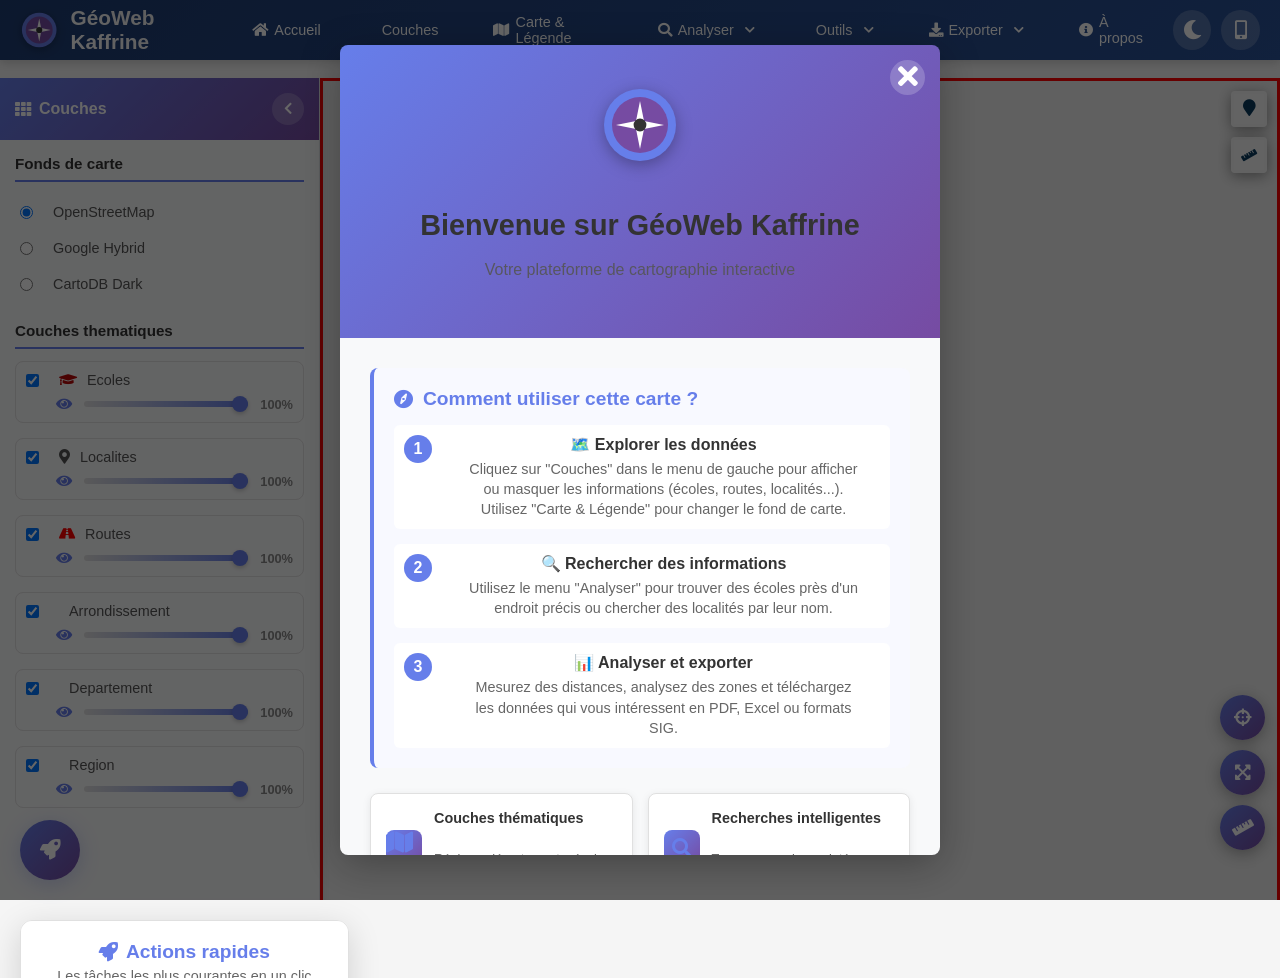
==== commit 0afd049a: "up" ====
--- a/index.html
+++ b/index.html
@@ -22,7 +22,7 @@
         <link rel="stylesheet" href="css/leaflet-search.css">
         <link rel="stylesheet" href="css/leaflet-measure.css">
         <link rel="stylesheet" href="css/qgis2web.css">
-        <link rel="stylesheet" href="css/app-modern.css">
+        <link rel="stylesheet" href="css/app-modern.css?v=2">
         <link rel="stylesheet" href="css/ui-enhanced.css">
         <link rel="stylesheet" href="css/dark-theme.css">
         <link rel="stylesheet" href="css/mobile-responsive.css">
@@ -181,7 +181,7 @@
 
             <!-- Zone de la carte -->
             <div class="map-container">
-                <div id="map" style="width: 100%; height: 100%;"></div>
+                <div id="map" style="width: 100%; height: 600px; background: #f0f0f0; border: 3px solid red; position: relative; z-index: 1;"></div>
                 
                 <!-- Barre de statut en bas -->
                 <div class="status-bar">
@@ -678,7 +678,7 @@
         <script src="js/leaflet.photon.js"></script>
         <script src="js/L.Control.Locate.min.js"></script>
         <script src="js/Leaflet.VectorGrid.js"></script>
-        <script src="js/app-modern.js"></script>
+        <script src="js/app-modern.js?v=1"></script>
 
         <!-- Interface utilisateur améliorée -->
         <script src="js/ui-enhanced.js"></script>
--- a/css/app-modern.css
+++ b/css/app-modern.css
@@ -454,9 +454,15 @@
 }
 
 #map {
-    flex: 1;
-    width: 100%;
-    min-height: 0;
+    width: 100% !important;
+    height: 600px !important;
+    background: #f0f0f0 !important;
+    border: 3px solid red !important;
+    position: relative !important;
+    z-index: 1 !important;
+    display: block !important;
+    visibility: visible !important;
+    opacity: 1 !important;
 }
 
 /* ============================================
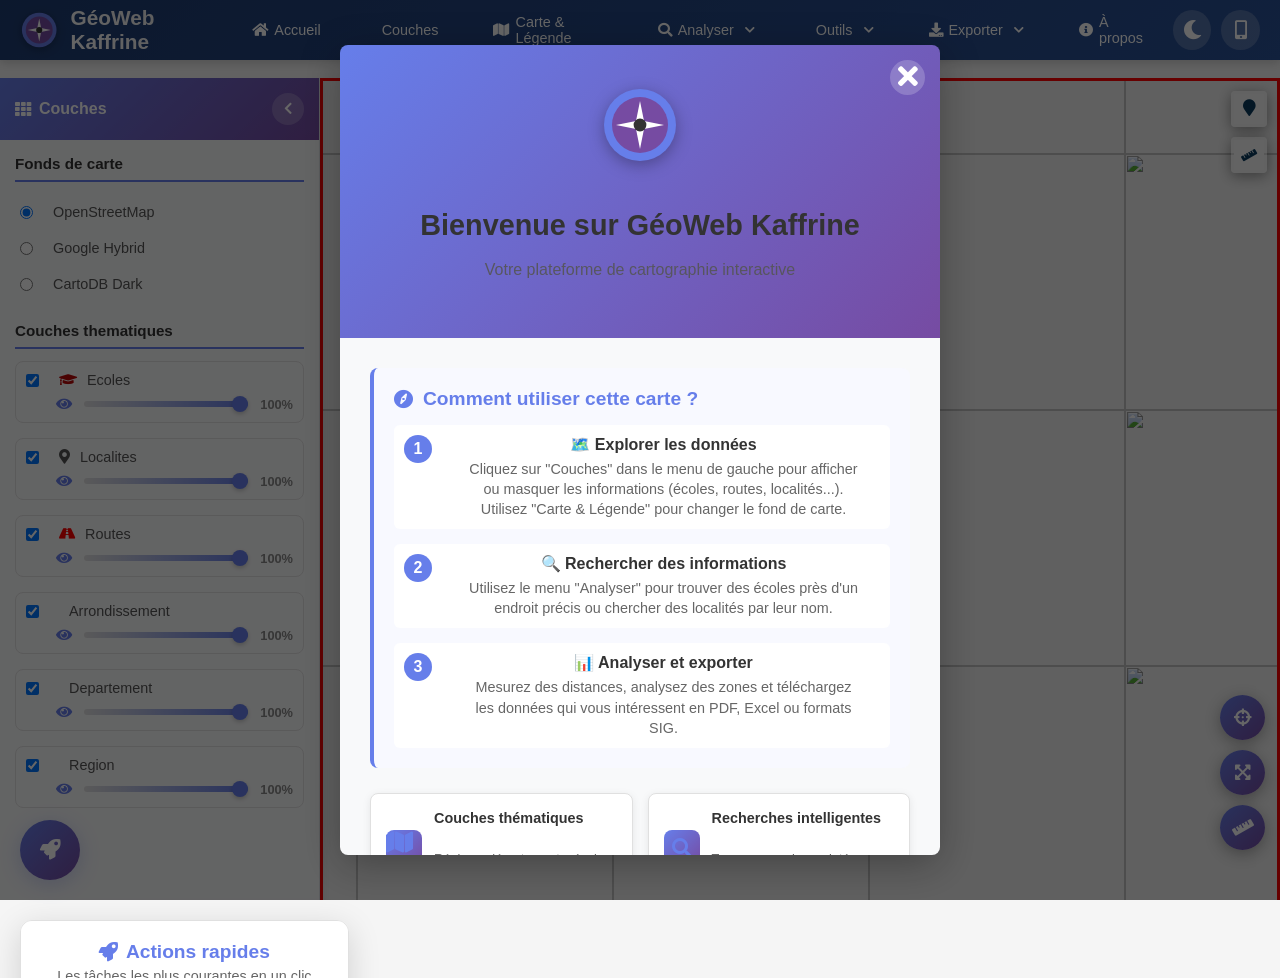
==== commit 7b18770a: "u" ====
--- a/index.html
+++ b/index.html
@@ -22,7 +22,7 @@
         <link rel="stylesheet" href="css/leaflet-search.css">
         <link rel="stylesheet" href="css/leaflet-measure.css">
         <link rel="stylesheet" href="css/qgis2web.css">
-        <link rel="stylesheet" href="css/app-modern.css?v=2">
+        <link rel="stylesheet" href="css/app-modern.css?v=3">
         <link rel="stylesheet" href="css/ui-enhanced.css">
         <link rel="stylesheet" href="css/dark-theme.css">
         <link rel="stylesheet" href="css/mobile-responsive.css">
@@ -678,7 +678,7 @@
         <script src="js/leaflet.photon.js"></script>
         <script src="js/L.Control.Locate.min.js"></script>
         <script src="js/Leaflet.VectorGrid.js"></script>
-        <script src="js/app-modern.js?v=1"></script>
+        <script src="js/app-modern.js?v=10"></script>
 
         <!-- Interface utilisateur améliorée -->
         <script src="js/ui-enhanced.js"></script>
--- a/css/app-modern.css
+++ b/css/app-modern.css
@@ -329,6 +329,7 @@
     display: flex;
     height: calc(100vh - 60px);
     margin-top: 60px;
+    min-height: 700px !important;
 }
 
 /* ============================================
@@ -463,6 +464,17 @@
     display: block !important;
     visibility: visible !important;
     opacity: 1 !important;
+}
+
+/* FORCER les tuiles à être visibles */
+#map .leaflet-tile {
+    opacity: 1 !important;
+    visibility: visible !important;
+}
+
+#map .leaflet-tile-pane {
+    opacity: 1 !important;
+    visibility: visible !important;
 }
 
 /* ============================================
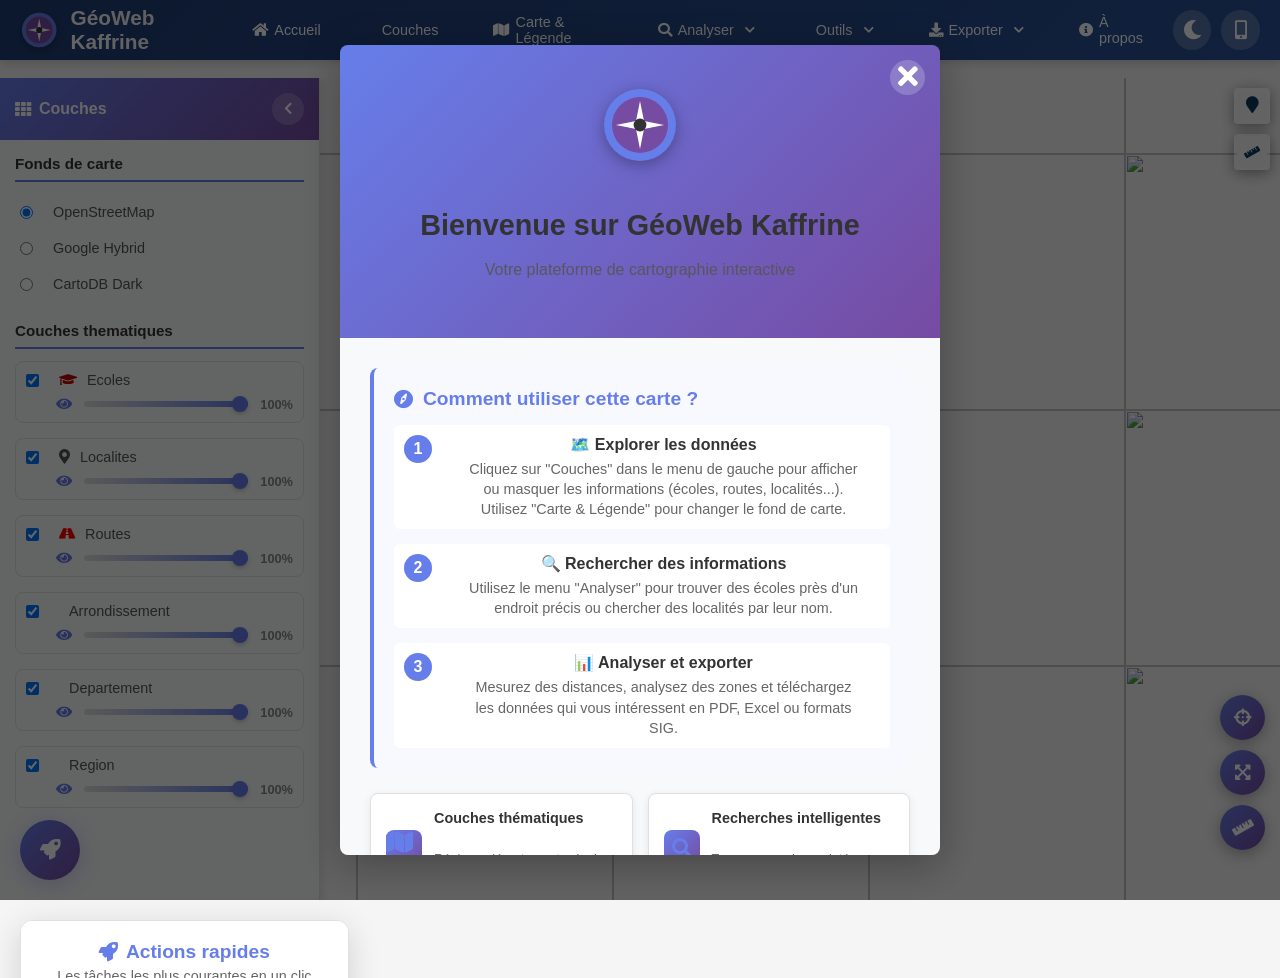
==== commit b5a2208e: "u" ====
--- a/index.html
+++ b/index.html
@@ -22,7 +22,7 @@
         <link rel="stylesheet" href="css/leaflet-search.css">
         <link rel="stylesheet" href="css/leaflet-measure.css">
         <link rel="stylesheet" href="css/qgis2web.css">
-        <link rel="stylesheet" href="css/app-modern.css?v=3">
+        <link rel="stylesheet" href="css/app-modern.css?v=4">
         <link rel="stylesheet" href="css/ui-enhanced.css">
         <link rel="stylesheet" href="css/dark-theme.css">
         <link rel="stylesheet" href="css/mobile-responsive.css">
@@ -181,7 +181,7 @@
 
             <!-- Zone de la carte -->
             <div class="map-container">
-                <div id="map" style="width: 100%; height: 600px; background: #f0f0f0; border: 3px solid red; position: relative; z-index: 1;"></div>
+                <div id="map" style="width: 100%; height: 600px;"></div>
                 
                 <!-- Barre de statut en bas -->
                 <div class="status-bar">
--- a/css/app-modern.css
+++ b/css/app-modern.css
@@ -455,26 +455,49 @@
 }
 
 #map {
+    width: 100%;
+    height: 600px;
+    position: relative;
+    z-index: 1;
+}
+
+/* FORCER la visibilité de la carte */
+.leaflet-container {
     width: 100% !important;
     height: 600px !important;
-    background: #f0f0f0 !important;
-    border: 3px solid red !important;
     position: relative !important;
     z-index: 1 !important;
-    display: block !important;
-    visibility: visible !important;
+    background: transparent !important;
+}
+
+.leaflet-pane {
+    position: absolute !important;
+    top: 0 !important;
+    left: 0 !important;
+    z-index: auto !important;
+}
+
+.leaflet-map-pane {
+    position: absolute !important;
+    top: 0 !important;
+    left: 0 !important;
+    width: 100% !important;
+    height: 100% !important;
+    z-index: 1 !important;
+}
+
+.leaflet-tile-pane {
+    position: absolute !important;
+    top: 0 !important;
+    left: 0 !important;
+    z-index: 2 !important;
     opacity: 1 !important;
 }
 
-/* FORCER les tuiles à être visibles */
-#map .leaflet-tile {
+.leaflet-tile {
     opacity: 1 !important;
     visibility: visible !important;
-}
-
-#map .leaflet-tile-pane {
-    opacity: 1 !important;
-    visibility: visible !important;
+    position: absolute !important;
 }
 
 /* ============================================
